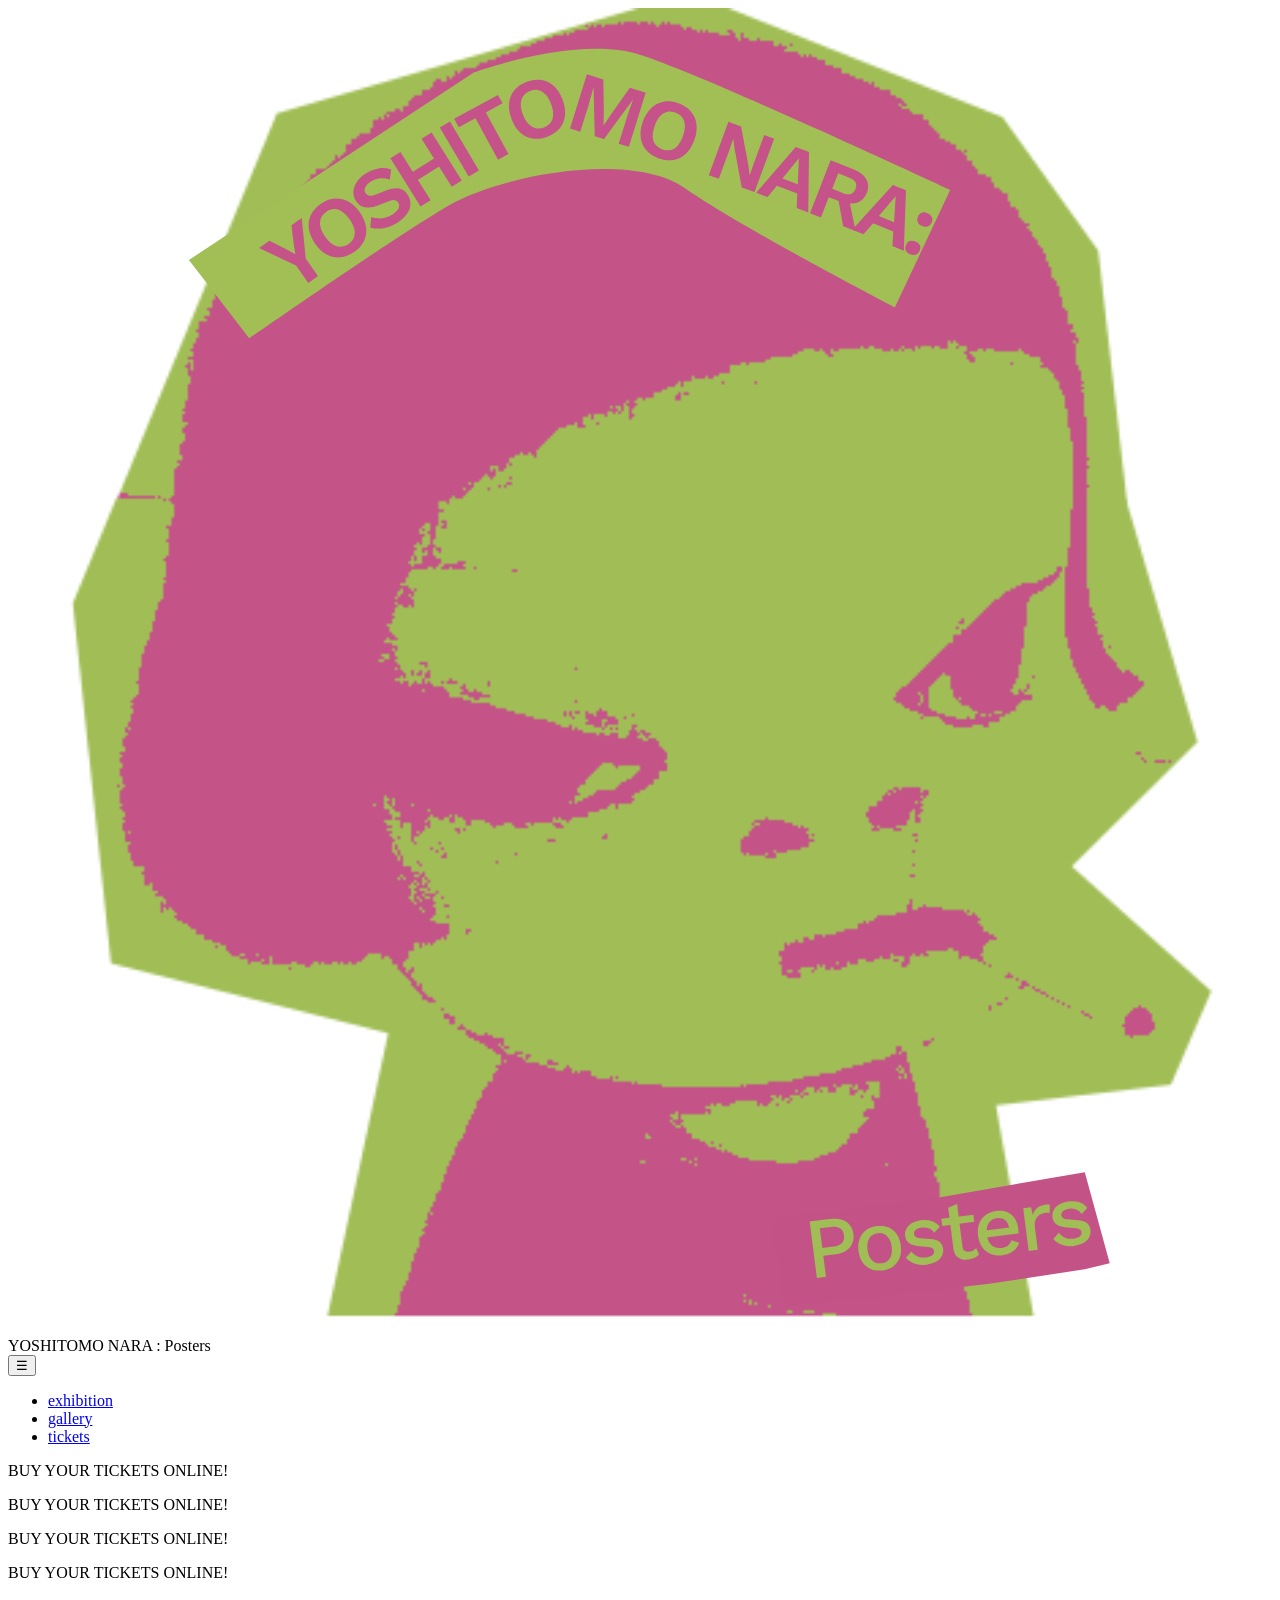
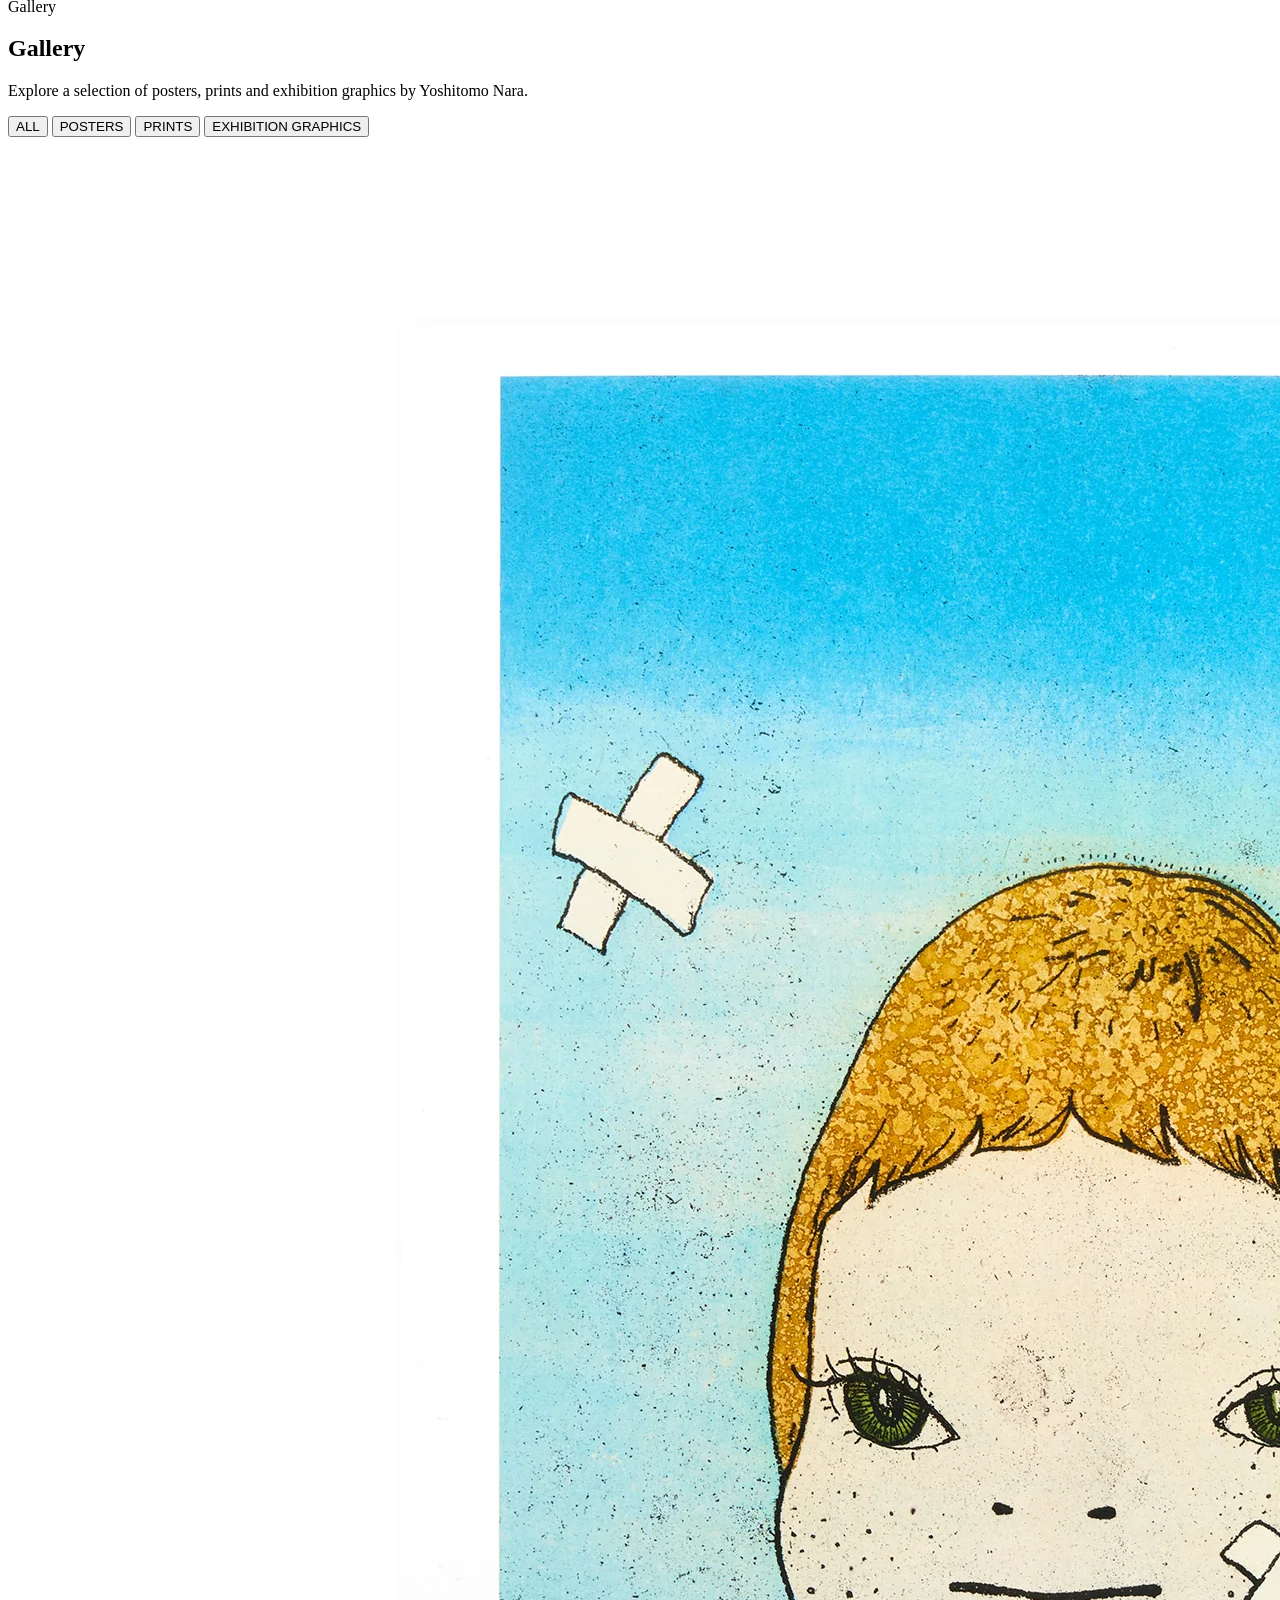
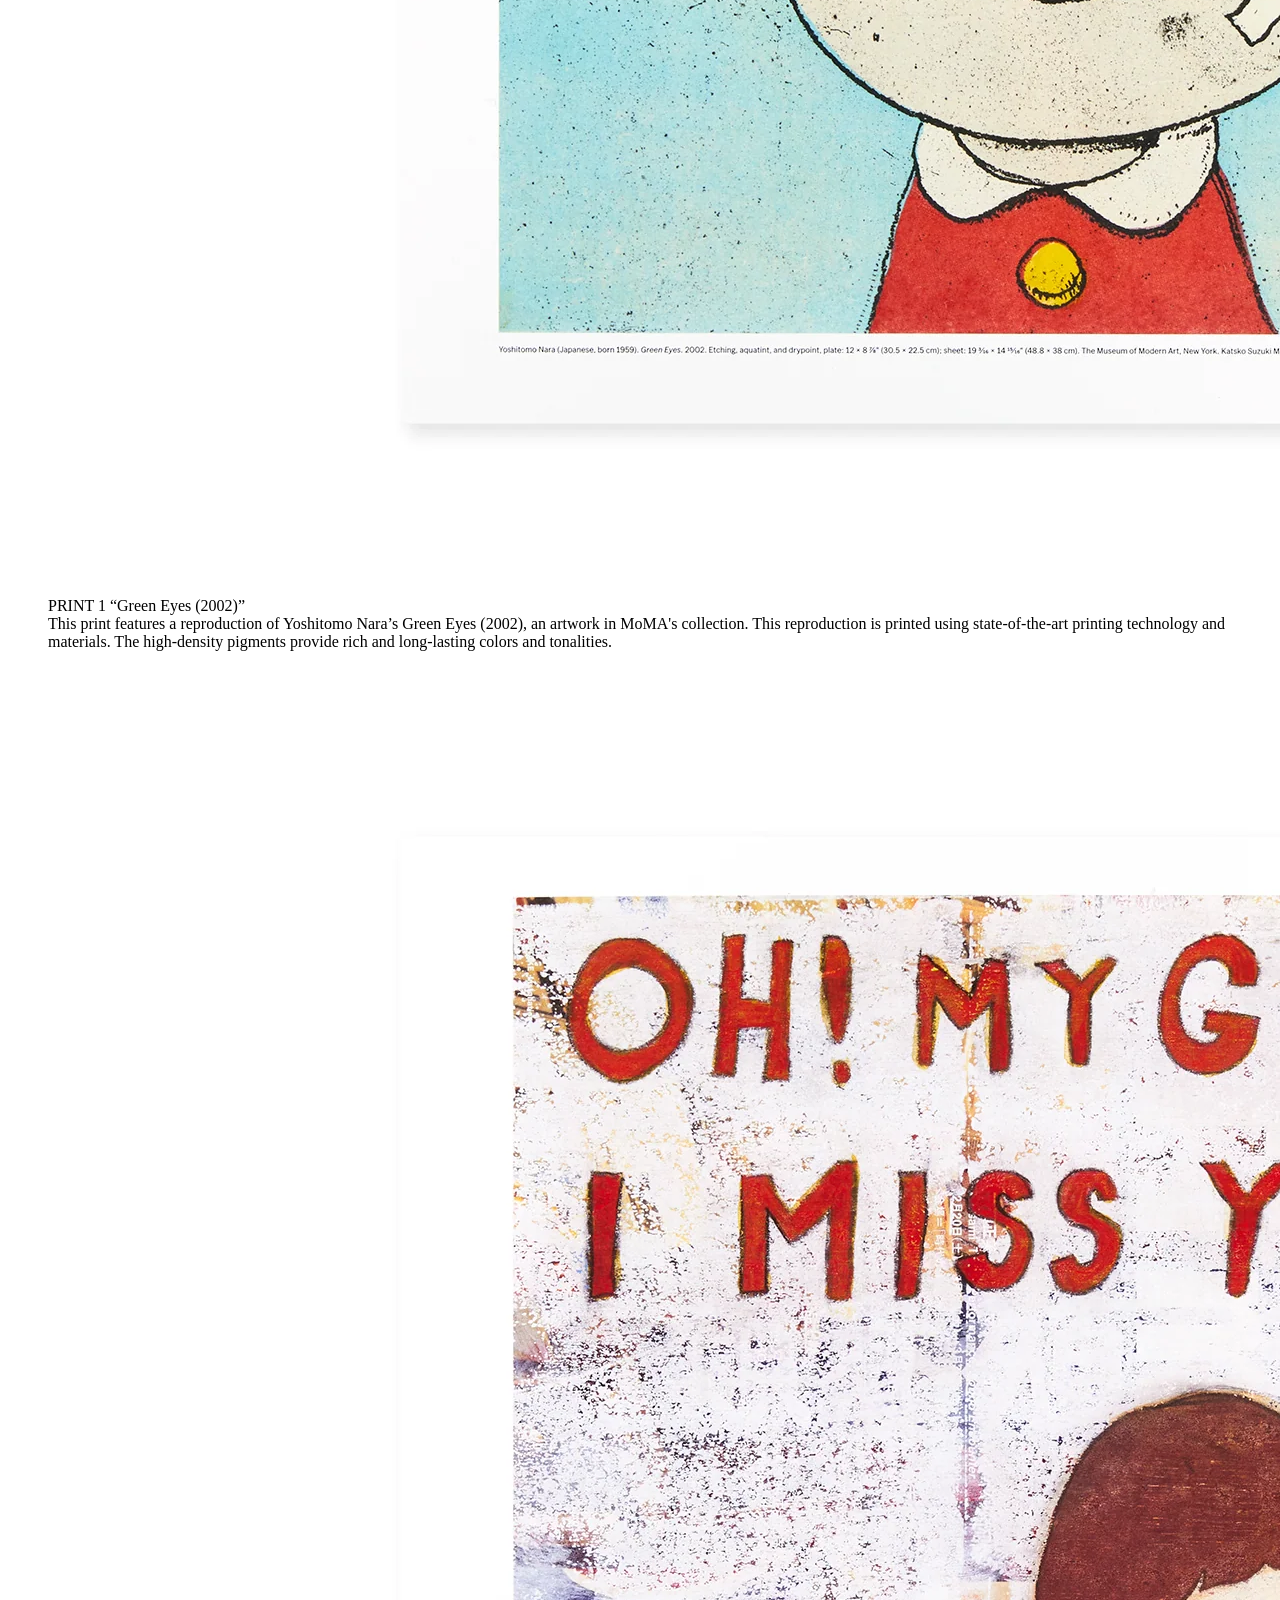
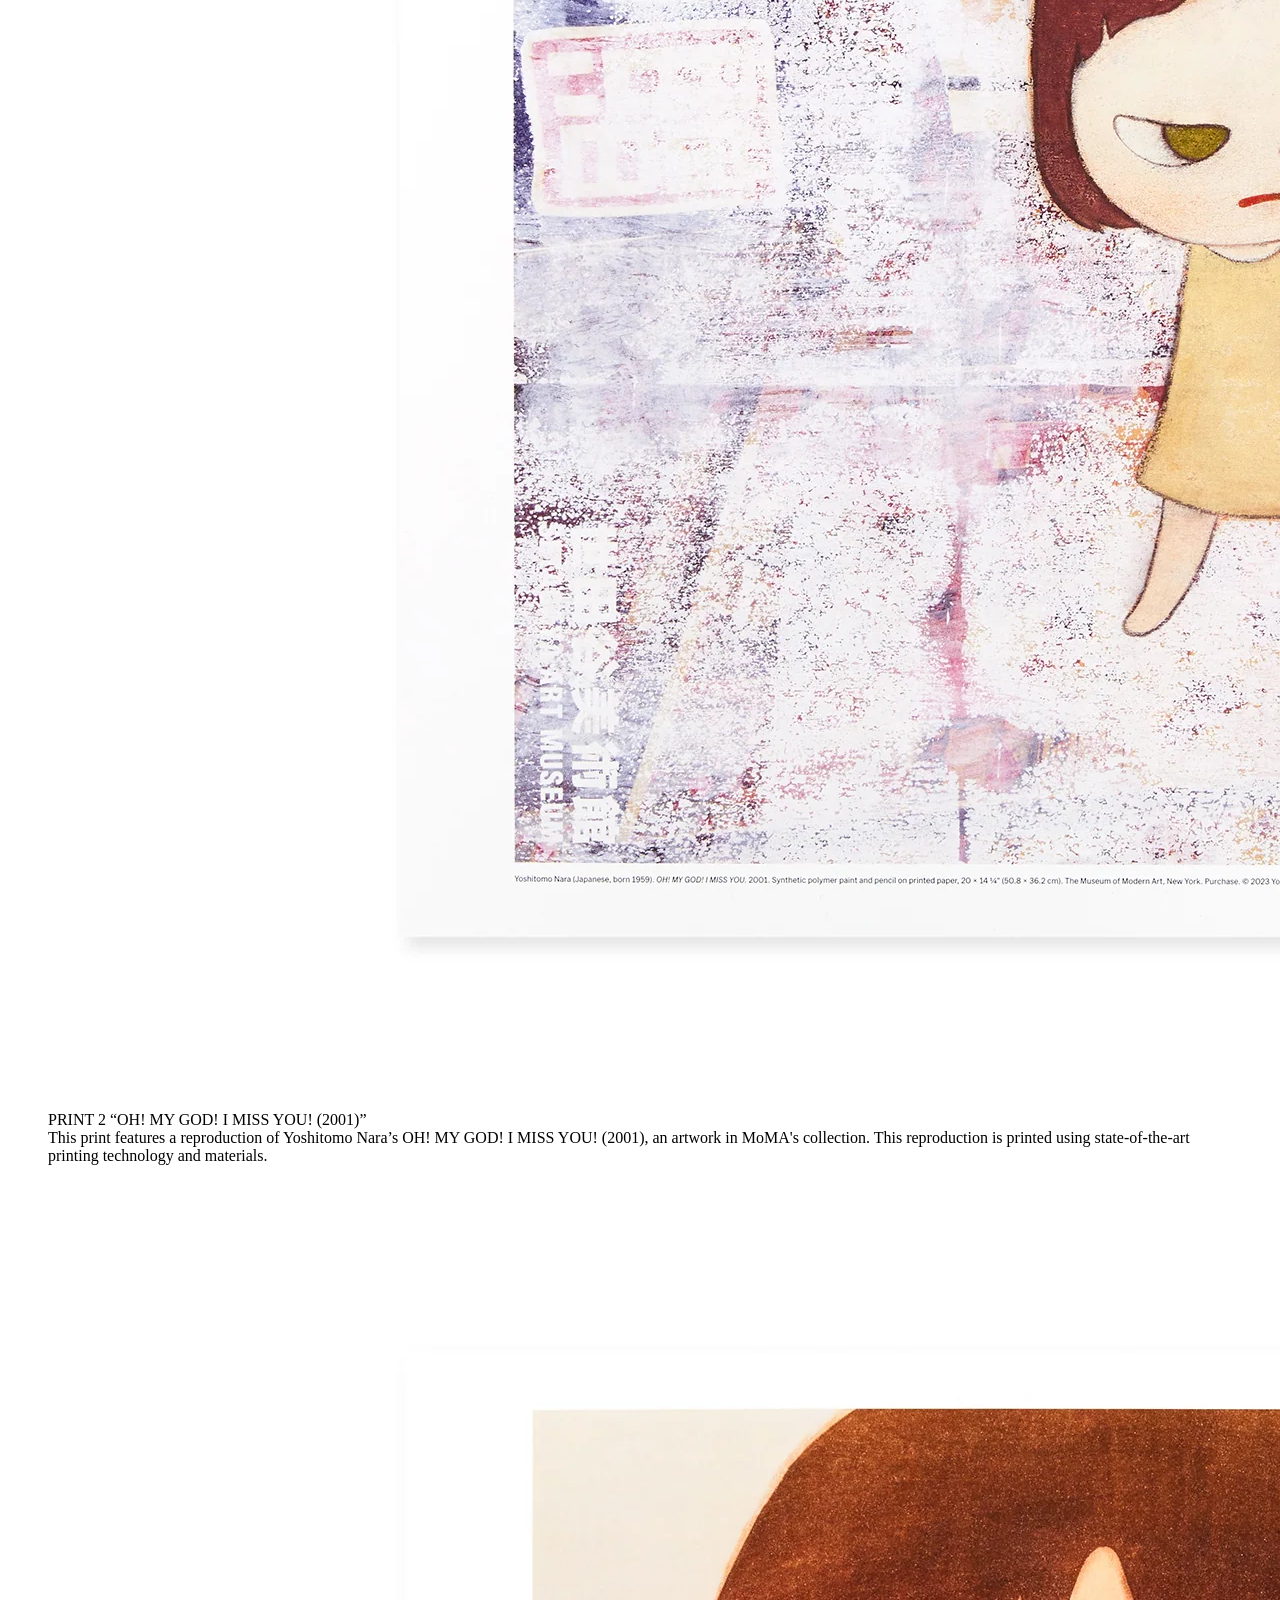
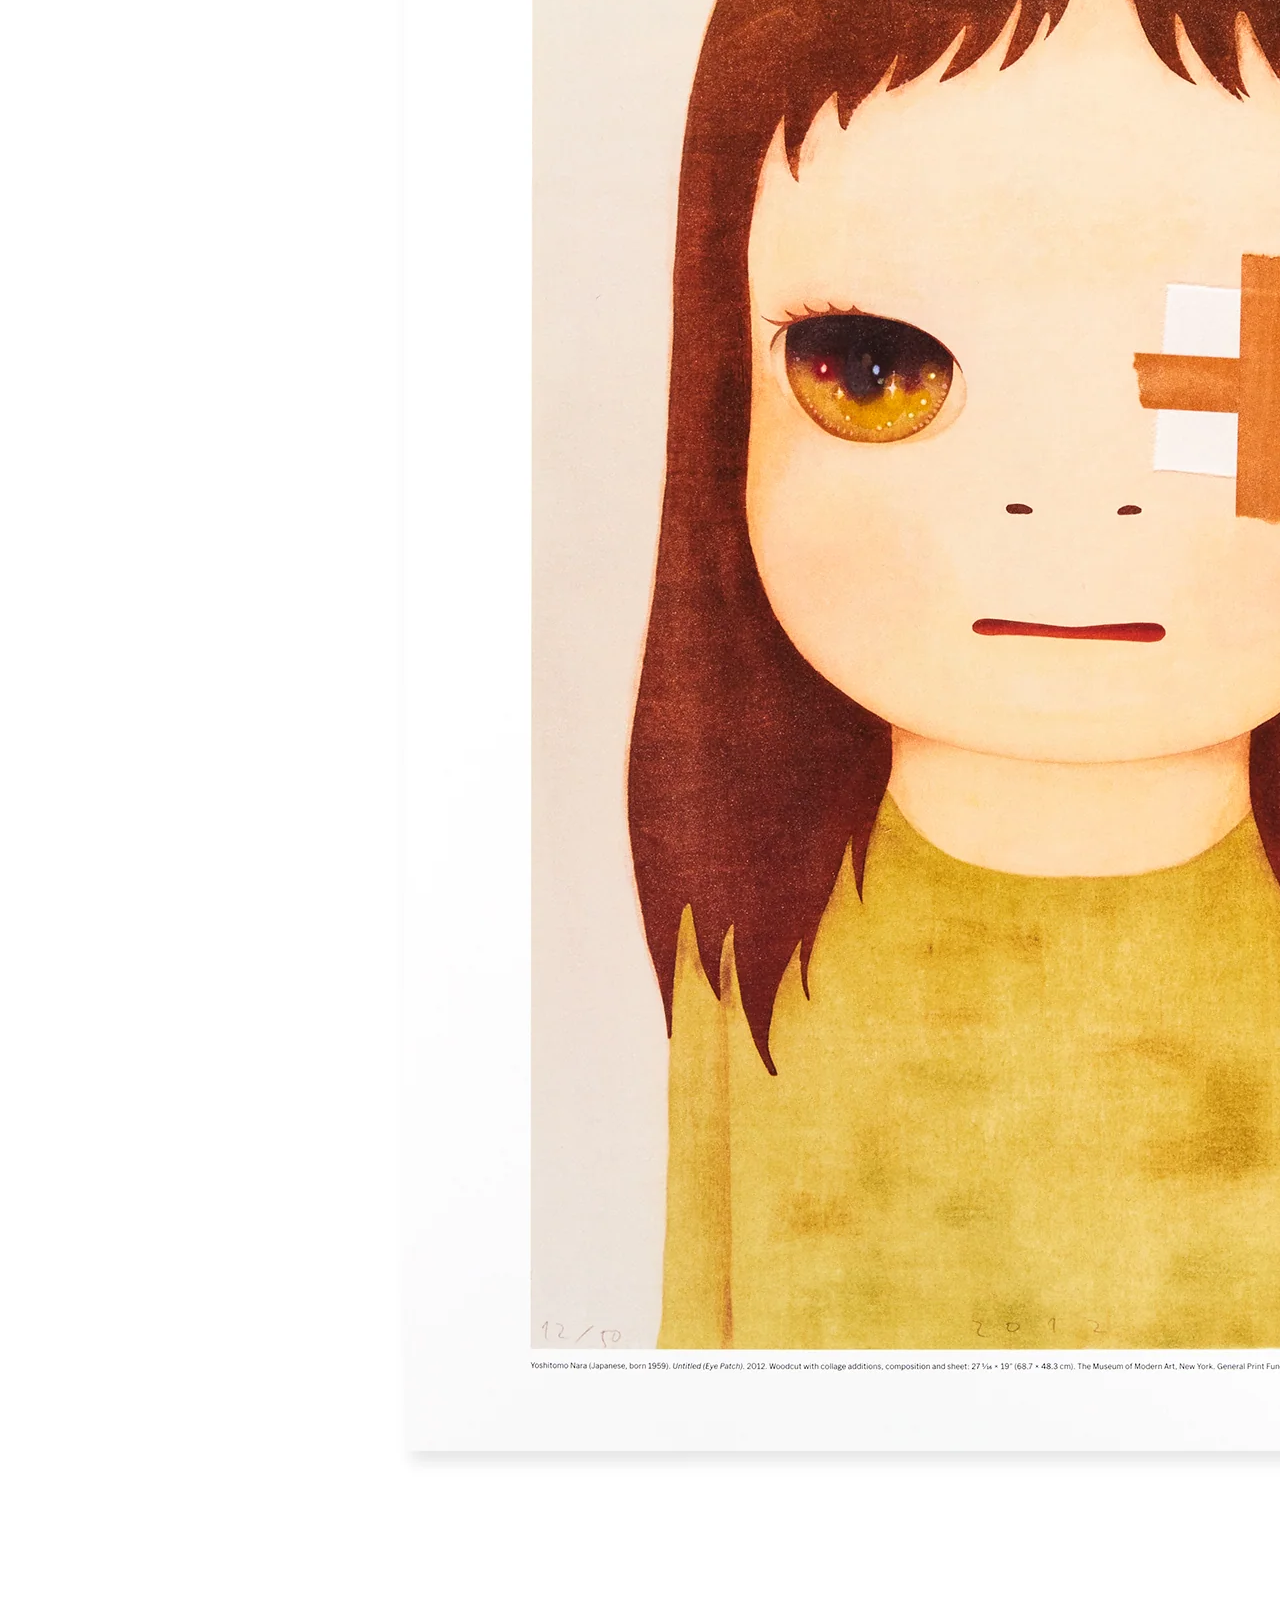
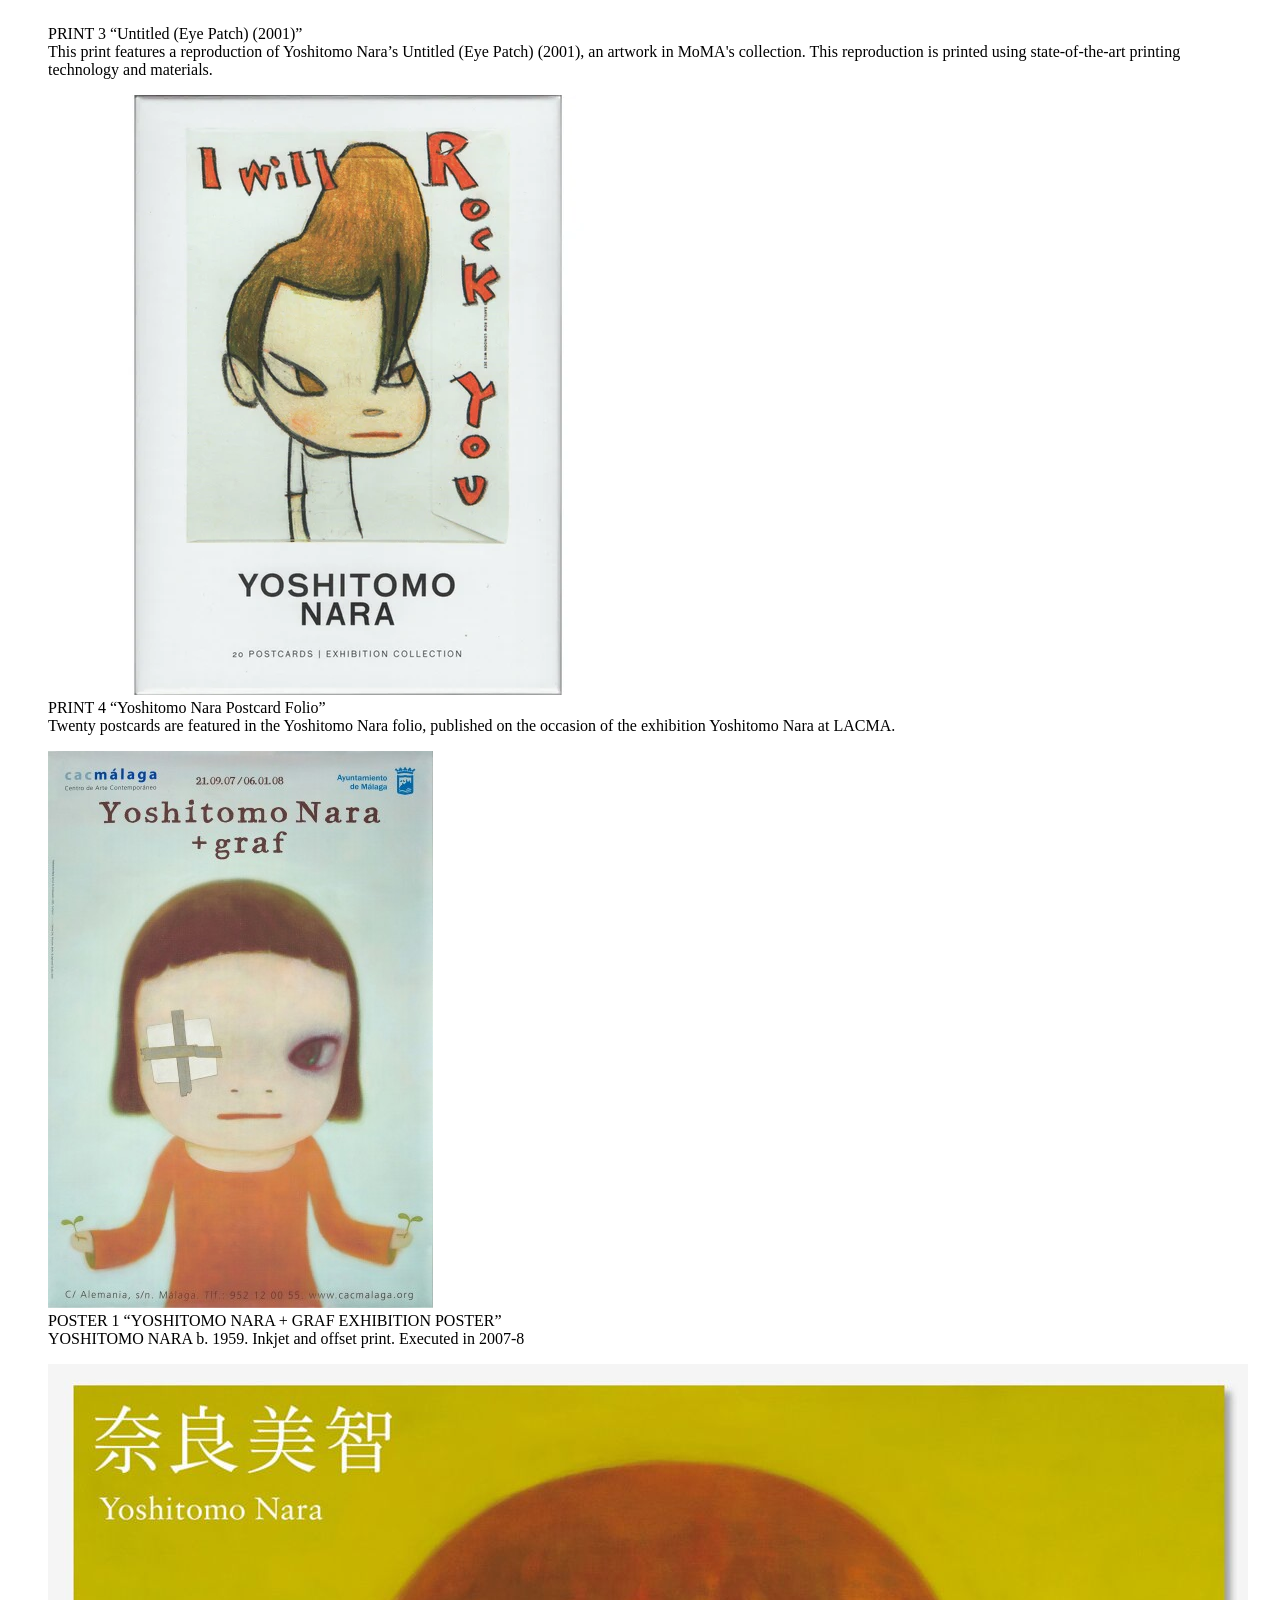
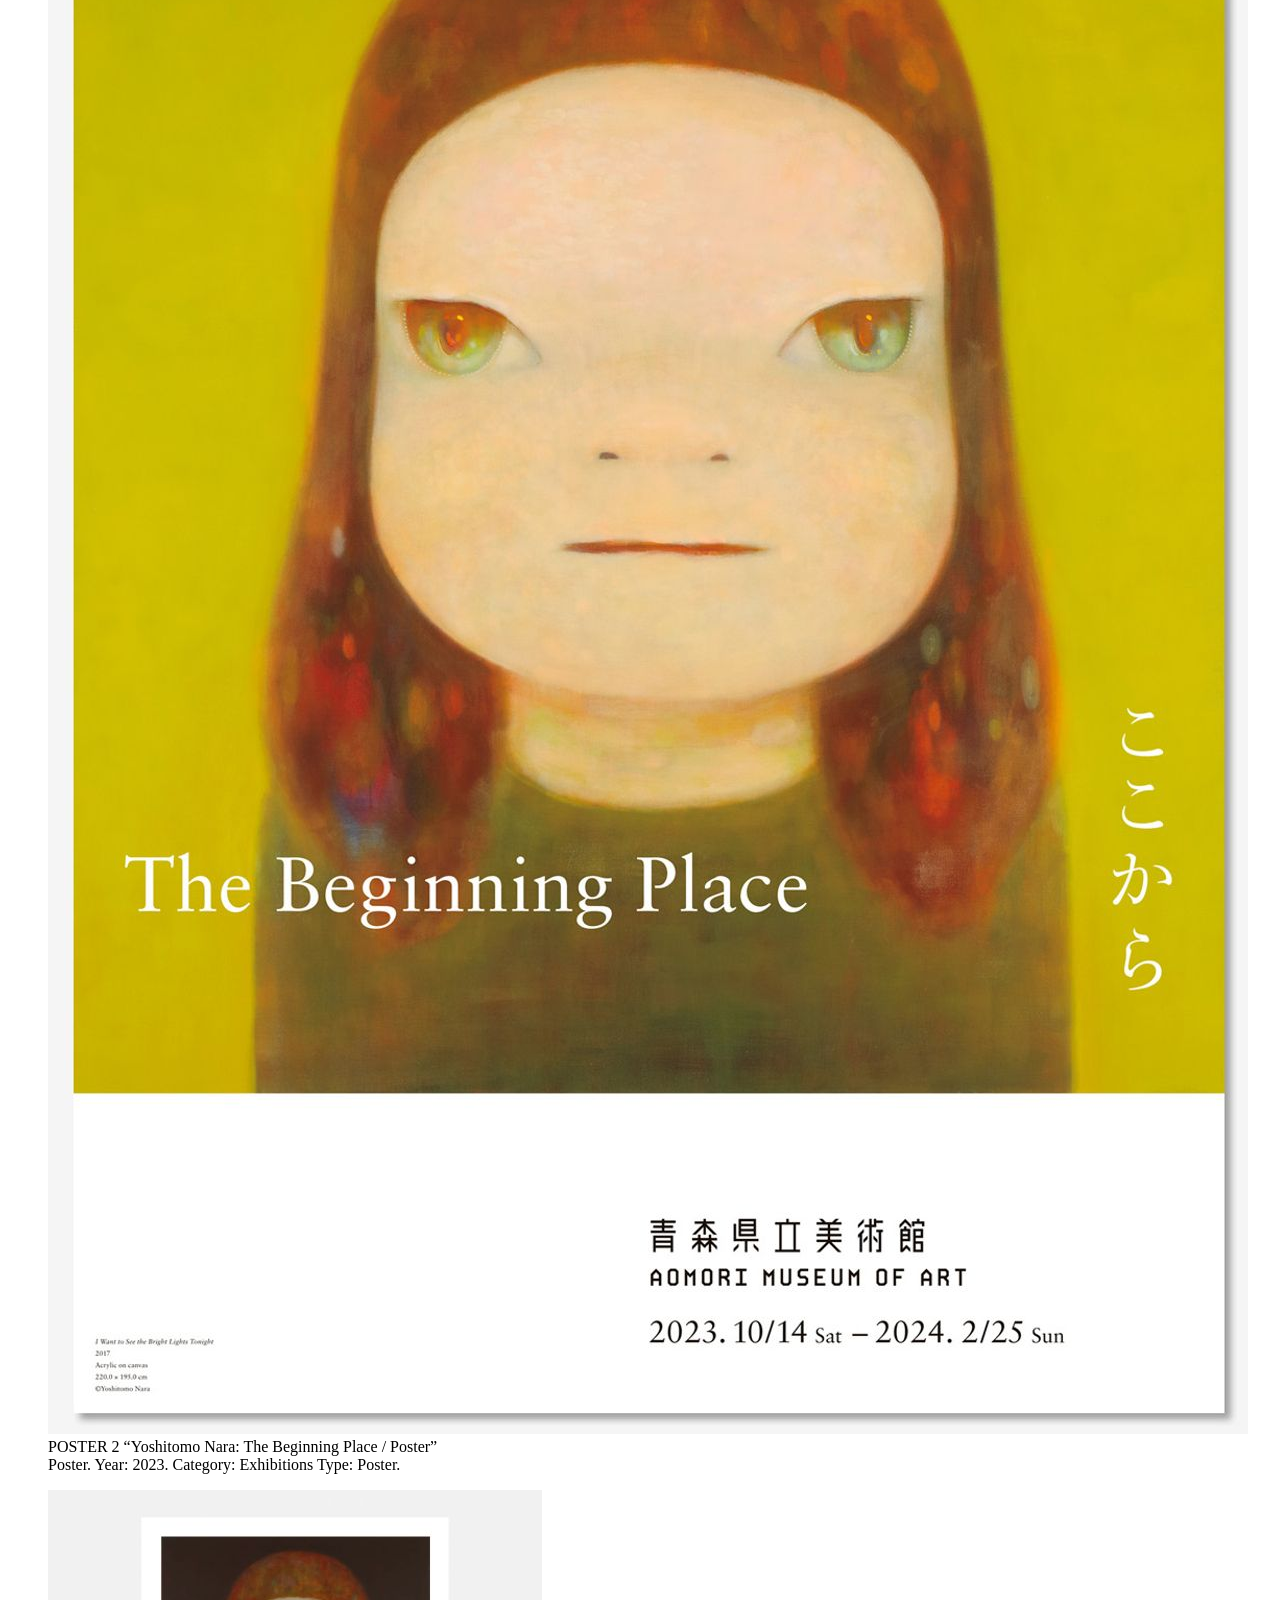
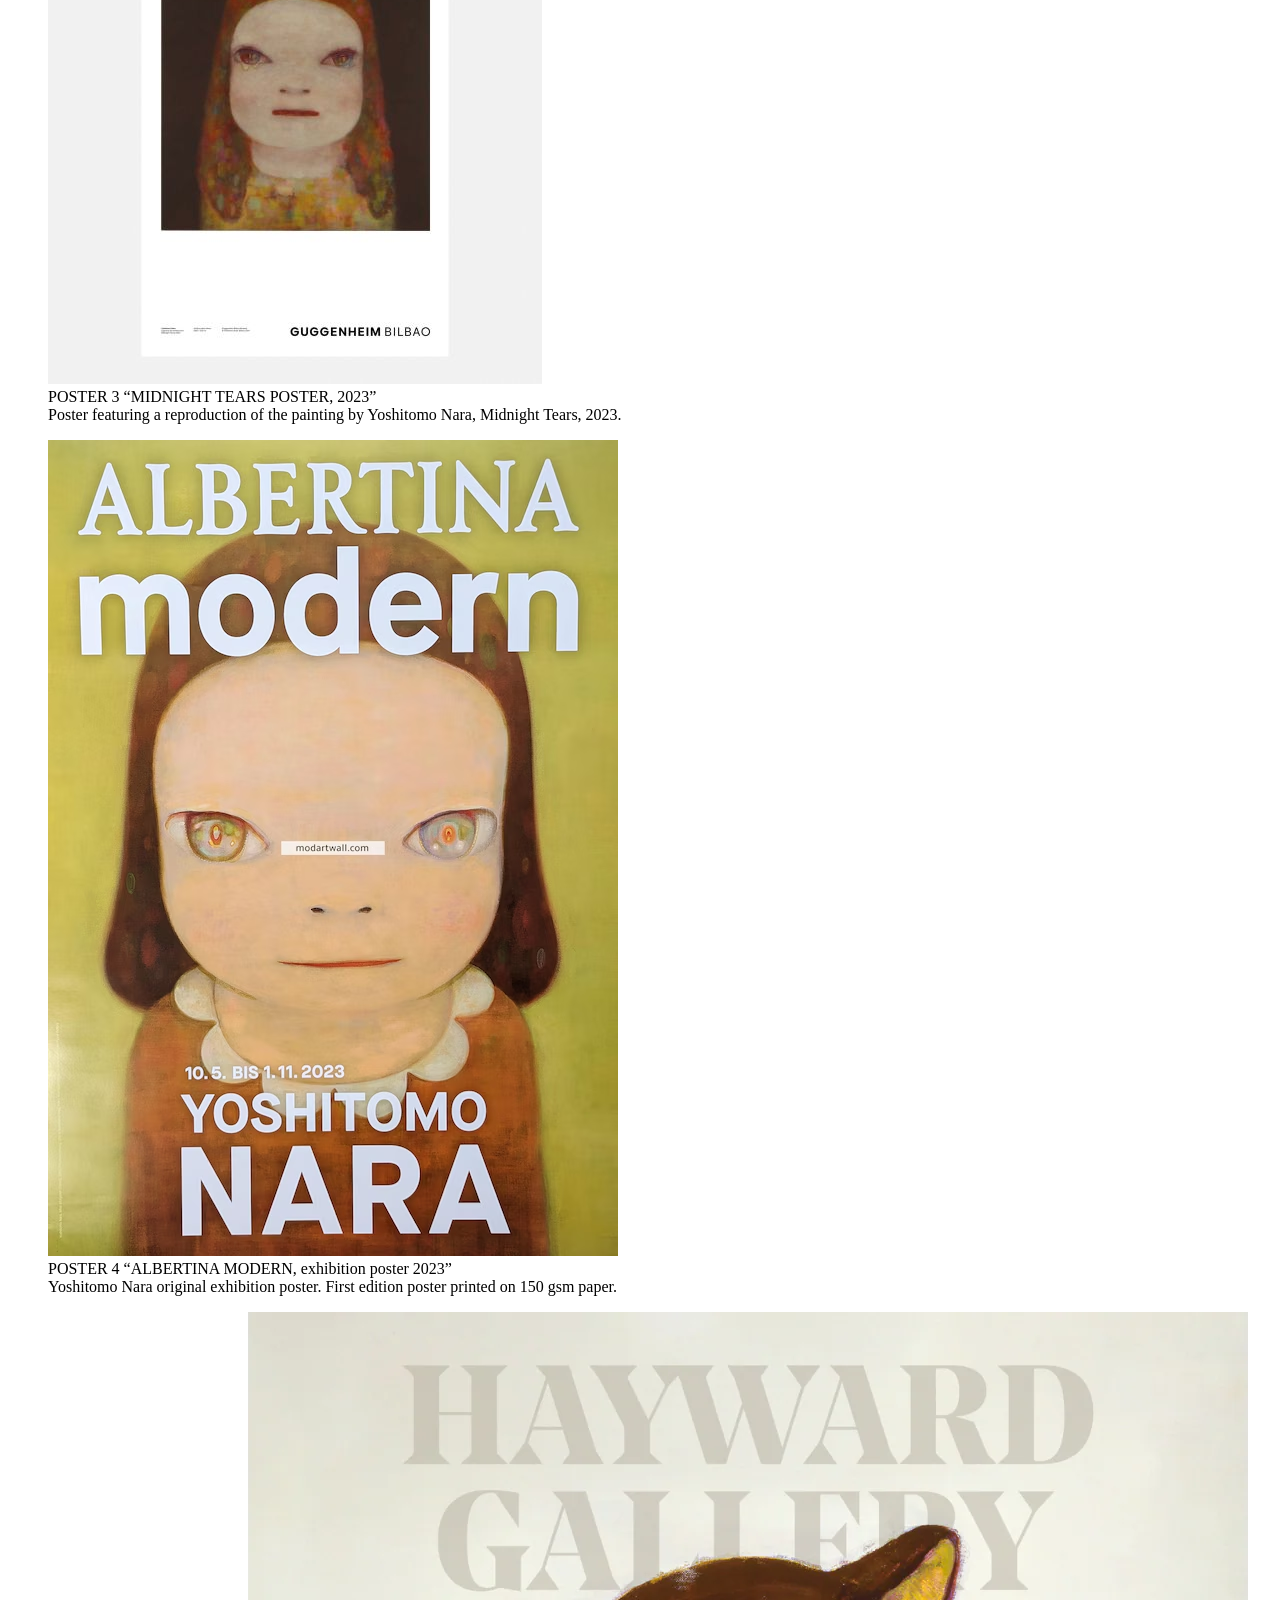
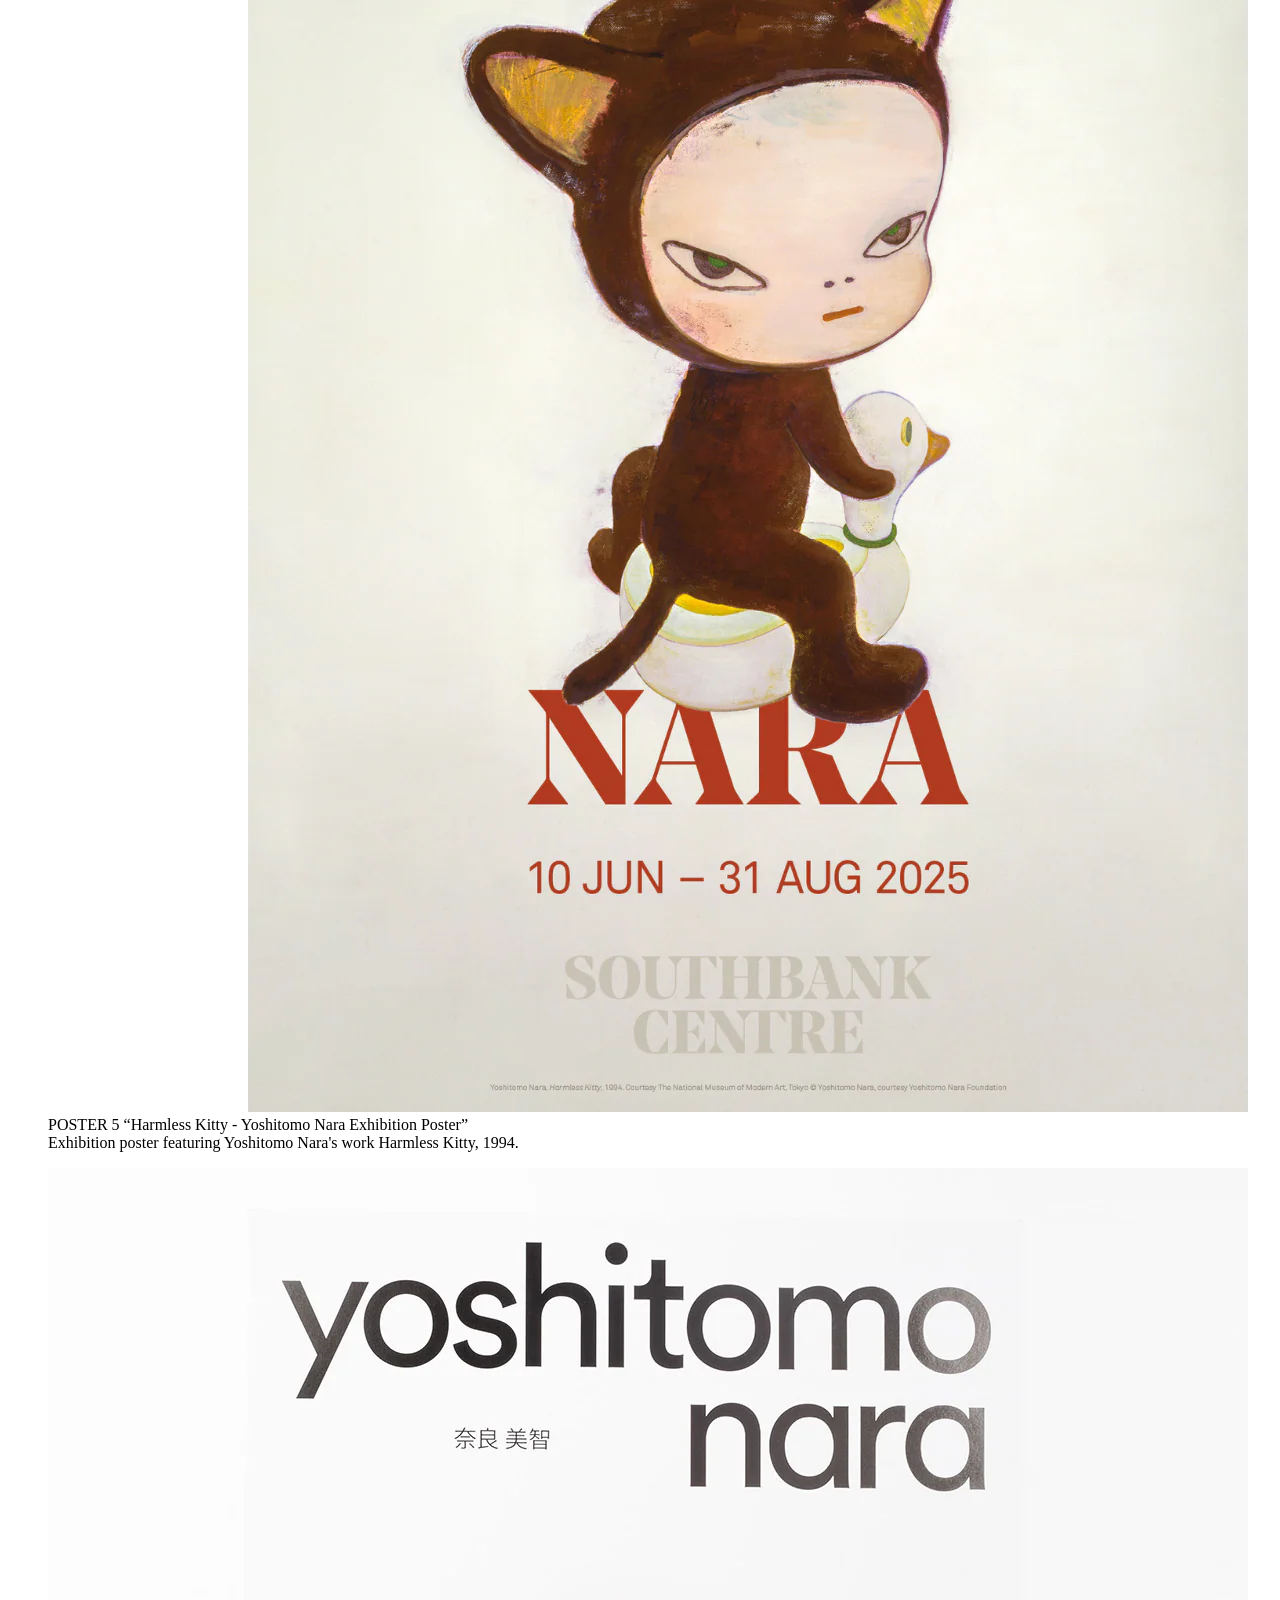
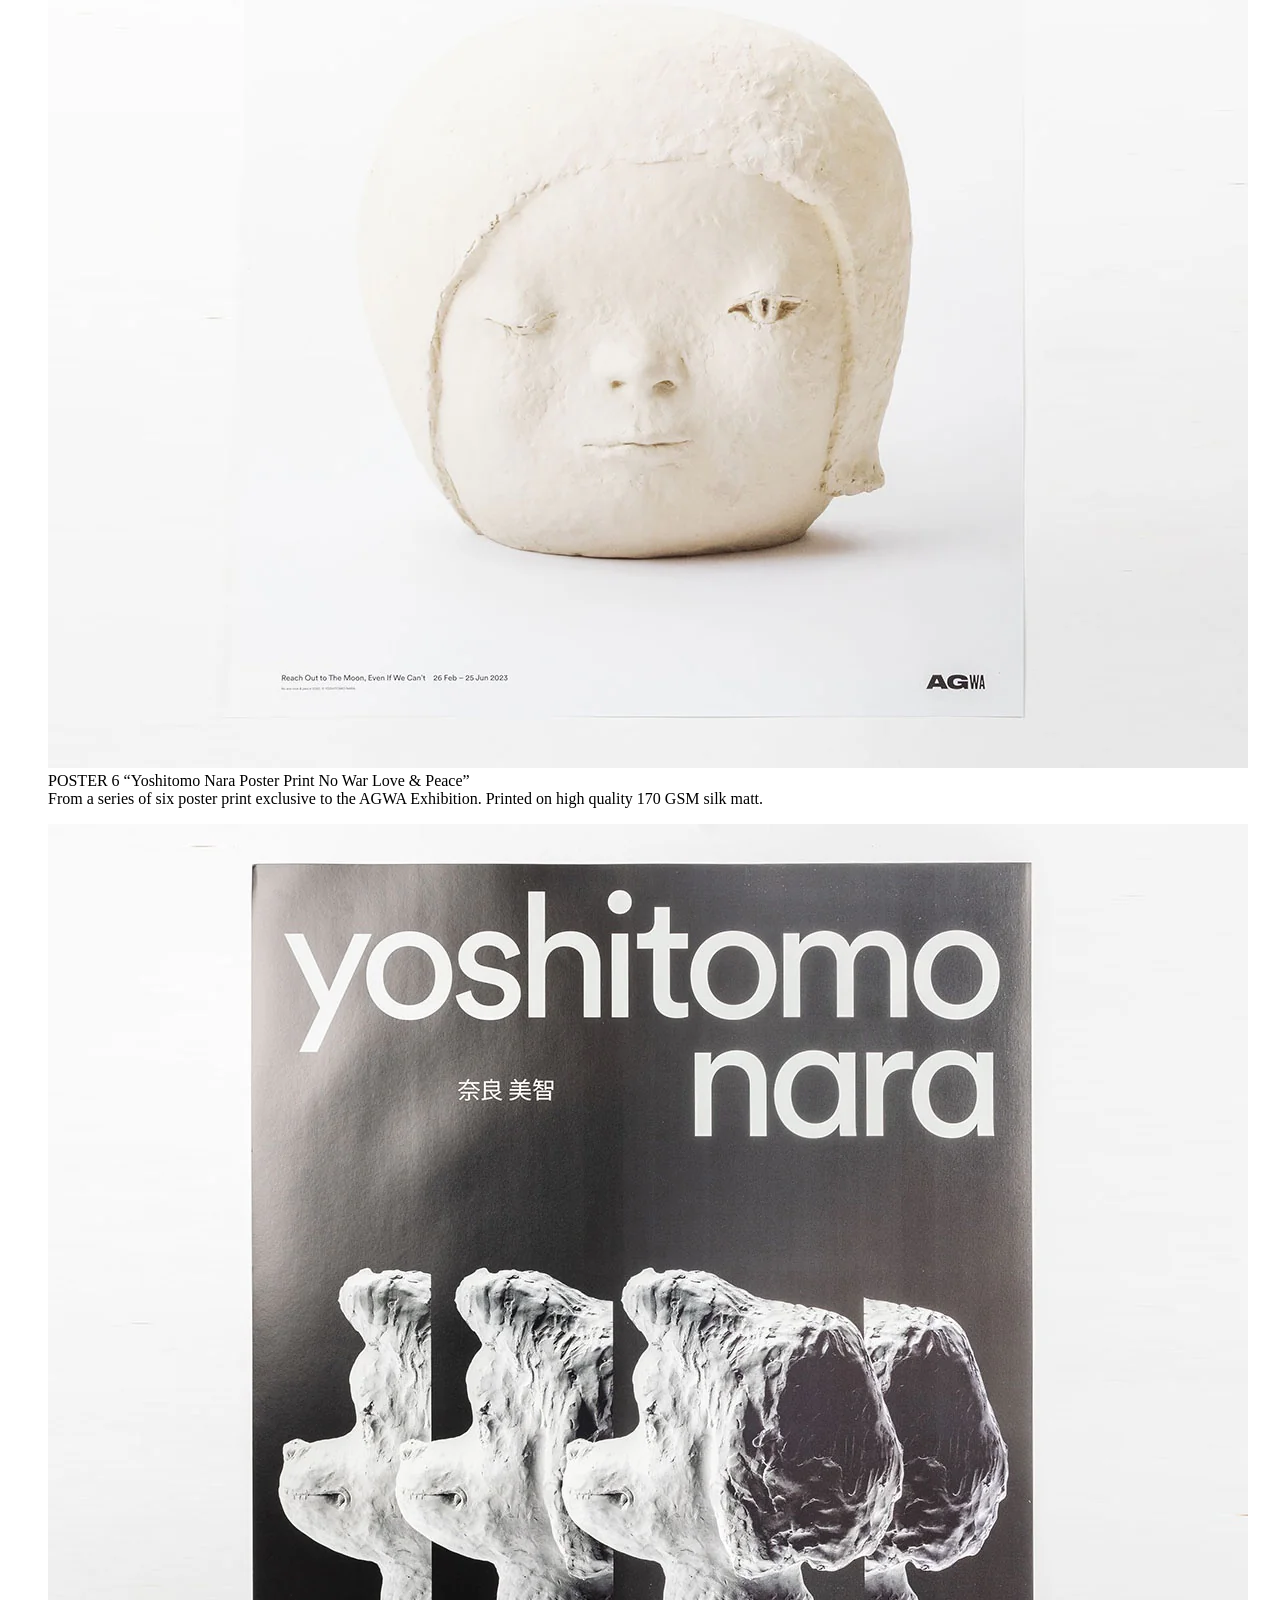
==== HTML/gallery.html @ fc286935 "TODO MENOS FILTRO, falta arreglar botones de filtro y ajustar css y mockups :)" ====
<!DOCTYPE html>
<html lang="es">
<head>
    <title>Gallery — Yoshitomo Nara: Posters</title>
    <meta name="viewport" content="width=device-width, initial-scale=1.0">
    <link rel="stylesheet" href="../css/styles.css">
    <link href="Recurso 4.svg" rel="icon" type="image/icon">
    <link rel="preconnect" href="https://fonts.googleapis.com">
    <link rel="preconnect" href="https://fonts.gstatic.com" crossorigin>
    <link href="https://fonts.gooagleapis.com/css2?family=Work+Sans:ital,wght@0,100..900;1,100..900&display=swap" rel="stylesheet">

</head>

<body>
    <header>
    <div class="header-top">
        <a class="logo" href="index.html">
            <img src="img/Recurso 4.svg" alt="Yoshitomo Nara Posters logo">
        </a>

        <div class="site-title">
            YOSHITOMO NARA : Posters
        </div>

        <button class="menu-btn" id="menuBtn">☰</button>

        <nav id="menu">
            <ul>
                <li><a href="index.html">exhibition</a></li>
                <li><a href="gallery.html">gallery</a></li>
                <li><a href="tickets.html">tickets</a></li>
            </ul>
        </nav>
    </div>

    <div class="marquesina">
        <div>
            <p>BUY YOUR TICKETS ONLINE!</p>
            <p>BUY YOUR TICKETS ONLINE!</p>
            <p>BUY YOUR TICKETS ONLINE!</p>
            <p>BUY YOUR TICKETS ONLINE!</p>
        </div>
    </div>
</header>

    <main>
        <section class="page-title">
            <p class="date">Gallery</p>
            <h1>Gallery</h1>
            <p>
                Explore a selection of posters, prints and exhibition graphics by Yoshitomo Nara.
            </p>
        </section>

        <section class="filters">
            <button>ALL</button>
            <button>POSTERS</button>
            <button>PRINTS</button>
            <button>EXHIBITION GRAPHICS</button>
        </section>

        <section class="gallery-grid">
            <figure data-category="print">
                <img src="img/PRINT1.jpg.webp" alt="Green Eyes 2002">
                <figcaption>
                    <span>PRINT 1</span>
                    “Green Eyes (2002)”<br>
                    This print features a reproduction of Yoshitomo Nara’s Green Eyes (2002), an artwork in MoMA's collection. This reproduction is printed using state-of-the-art printing technology and materials. The high-density pigments provide rich and long-lasting colors and tonalities.
                </figcaption>
            </figure>

            <figure data-category="print">
                <img src="img/PRINT2.jpg.webp" alt="OH MY GOD I MISS YOU 2001">
                <figcaption>
                    <span>PRINT 2</span>
                    “OH! MY GOD! I MISS YOU! (2001)”<br>
                    This print features a reproduction of Yoshitomo Nara’s OH! MY GOD! I MISS YOU! (2001), an artwork in MoMA's collection. This reproduction is printed using state-of-the-art printing technology and materials.
                </figcaption>
            </figure>

            <figure data-category="print">
                <img src="img/PRINT3.jpg.webp" alt="Untitled Eye Patch 2001">
                <figcaption>
                    <span>PRINT 3</span>
                    “Untitled (Eye Patch) (2001)”<br>
                    This print features a reproduction of Yoshitomo Nara’s Untitled (Eye Patch) (2001), an artwork in MoMA's collection. This reproduction is printed using state-of-the-art printing technology and materials.
                </figcaption>
            </figure>

            <figure data-category="print">
                <img src="img/PRINT4.jpg.webp" alt="Yoshitomo Nara Postcard Folio">
                <figcaption>
                    <span>PRINT 4</span>
                    “Yoshitomo Nara Postcard Folio”<br>
                    Twenty postcards are featured in the Yoshitomo Nara folio, published on the occasion of the exhibition Yoshitomo Nara at LACMA.
                </figcaption>
            </figure>

            <figure data-category="poster">
                <img src="img/POSTER1.jpeg" alt="YOSHITOMO NARA + GRAF EXHIBITION POSTER">
                <figcaption>
                    <span>POSTER 1</span>
                    “YOSHITOMO NARA + GRAF EXHIBITION POSTER”<br>
                    YOSHITOMO NARA b. 1959. Inkjet and offset print. Executed in 2007-8
                </figcaption>
            </figure>

            <figure data-category="poster">
                <img src="img/POSTER2.jpg" alt="Yoshitomo Nara The Beginning Place Poster">
                <figcaption>
                    <span>POSTER 2</span>
                    “Yoshitomo Nara: The Beginning Place / Poster”<br>
                    Poster. Year: 2023. Category: Exhibitions Type: Poster.
                </figcaption>
            </figure>

            <figure data-category="poster">
                <img src="img/POSTER3.jpg" alt="Midnight Tears Poster 2023">
                <figcaption>
                    <span>POSTER 3</span>
                    “MIDNIGHT TEARS POSTER, 2023”<br>
                    Poster featuring a reproduction of the painting by Yoshitomo Nara, Midnight Tears, 2023.
                </figcaption>
            </figure>

            <figure data-category="poster">
                <img src="img/POSTER4.jpg.avif" alt="Albertina Modern exhibition poster">
                <figcaption>
                    <span>POSTER 4</span>
                    “ALBERTINA MODERN, exhibition poster 2023”<br>
                    Yoshitomo Nara original exhibition poster. First edition poster printed on 150 gsm paper.
                </figcaption>
            </figure>

            <figure data-category="poster">
                <img src="img/POSTER5.png.webp" alt="Harmless Kitty exhibition poster">
                <figcaption>
                    <span>POSTER 5</span>
                    “Harmless Kitty - Yoshitomo Nara Exhibition Poster”<br>
                    Exhibition poster featuring Yoshitomo Nara's work Harmless Kitty, 1994.
                </figcaption>
            </figure>

            <figure data-category="poster">
                <img src="img/POSTER6.jpg.webp" alt="No War Love and Peace poster">
                <figcaption>
                    <span>POSTER 6</span>
                    “Yoshitomo Nara Poster Print No War Love & Peace”<br>
                    From a series of six poster print exclusive to the AGWA Exhibition. Printed on high quality 170 GSM silk matt.
                </figcaption>
            </figure>

            <figure data-category="poster">
                <img src="img/POSTER7.jpg.webp" alt="Regent Dog poster">
                <figcaption>
                    <span>POSTER 7</span>
                    “Yoshitomo Nara Poster Print Regent Dog”<br>
                    Choose from a series of six poster print exclusive to the AGWA Exhibition. Printed on high quality 170 GSM silk matt.
                </figcaption>
            </figure>

            <figure data-category="poster">
                <img src="img/POSTER8.jpg" alt="Under The Hazy Sky 2012">
                <figcaption>
                    <span>POSTER 8</span>
                    “Under The Hazy Sky, 2012”<br>
                    Released at Yoshitomo Nara's critically acclaimed exhibition “A bit like you and me...” at the Yokohama Museum of Art 2012.
                </figcaption>
            </figure>

            <figure data-category="poster">
                <img src="img/POSTER9.jpeg" alt="FireAid poster 2025">
                <figcaption>
                    <span>POSTER 9</span>
                    “Yoshitomo Nara Joins FireAid Concert Effort with Exclusive Merchandise for Wildfire Relief”<br>
                    The collection includes posters, T-shirts, hoodies, caps, and tote bags.
                </figcaption>
            </figure>
        </section>

        <div id="lightbox" class="lightbox">
            <button id="closeLightbox">close</button>
            <img id="lightboxImg" src="" alt="">
            <p id="lightboxText"></p>
        </div>
    </main>

    <footer>
        <div>
            <h4>Yoshitomo Nara: Posters</h4>
            <p>Contact: hello@naraposters.mx</p>
            <p>Social: Instagram: @naraposters</p>
        </div>

        <div>
            <h4>Venue</h4>
            <p>Espacio Unión</p>
            <p>Mexico City</p>
        </div>

        <div>
            <h4>Useful links</h4>
            <p><a href="tickets.html">Tickets</a></p>
            <p><a href="gallery.html">Gallery</a></p>
            <p><a href="tickets.html">Visit information</a></p>
        </div>

        <div>
            <h4>Credits</h4>
            <p>Paula Camacho & Ana Paula Martinez</p>
            <p>Images used for educational purposes only.</p>
        </div>
    </footer>

<script src="../js/main.js"></script>
</body>
</html>
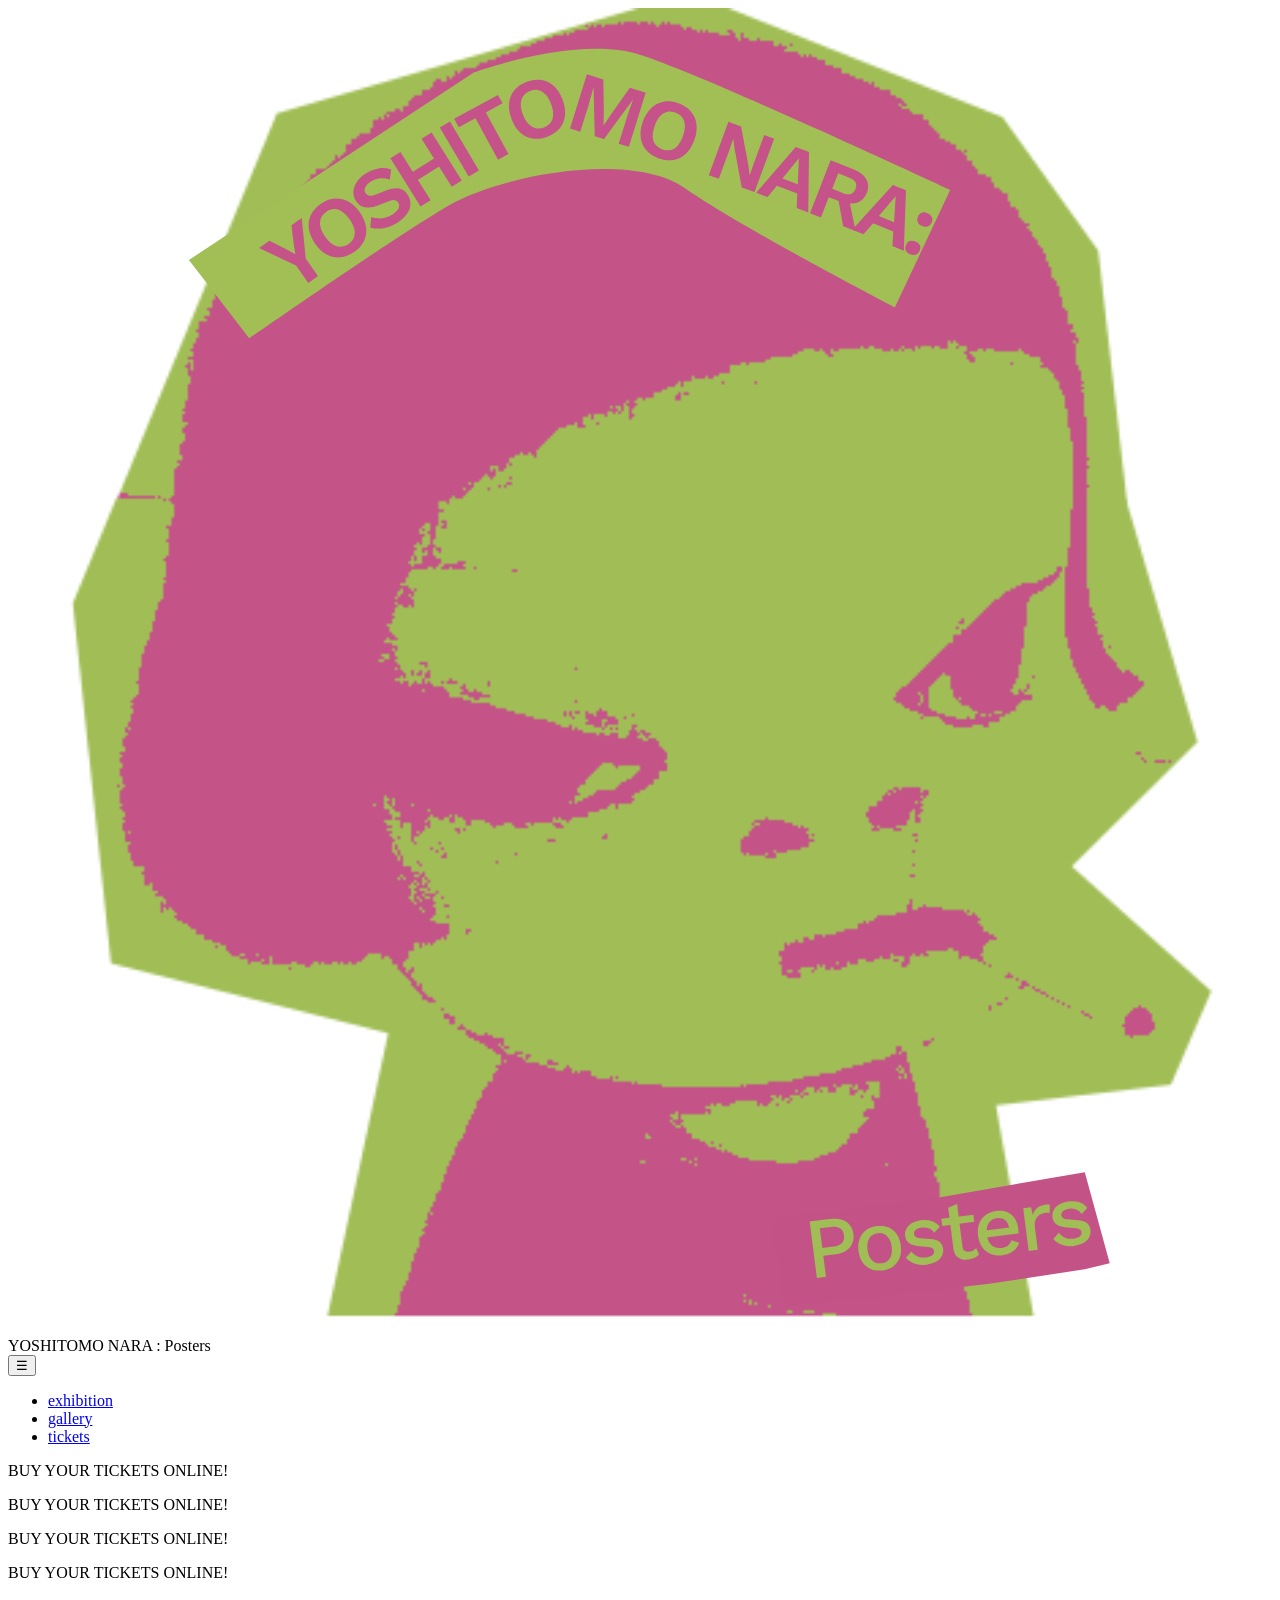
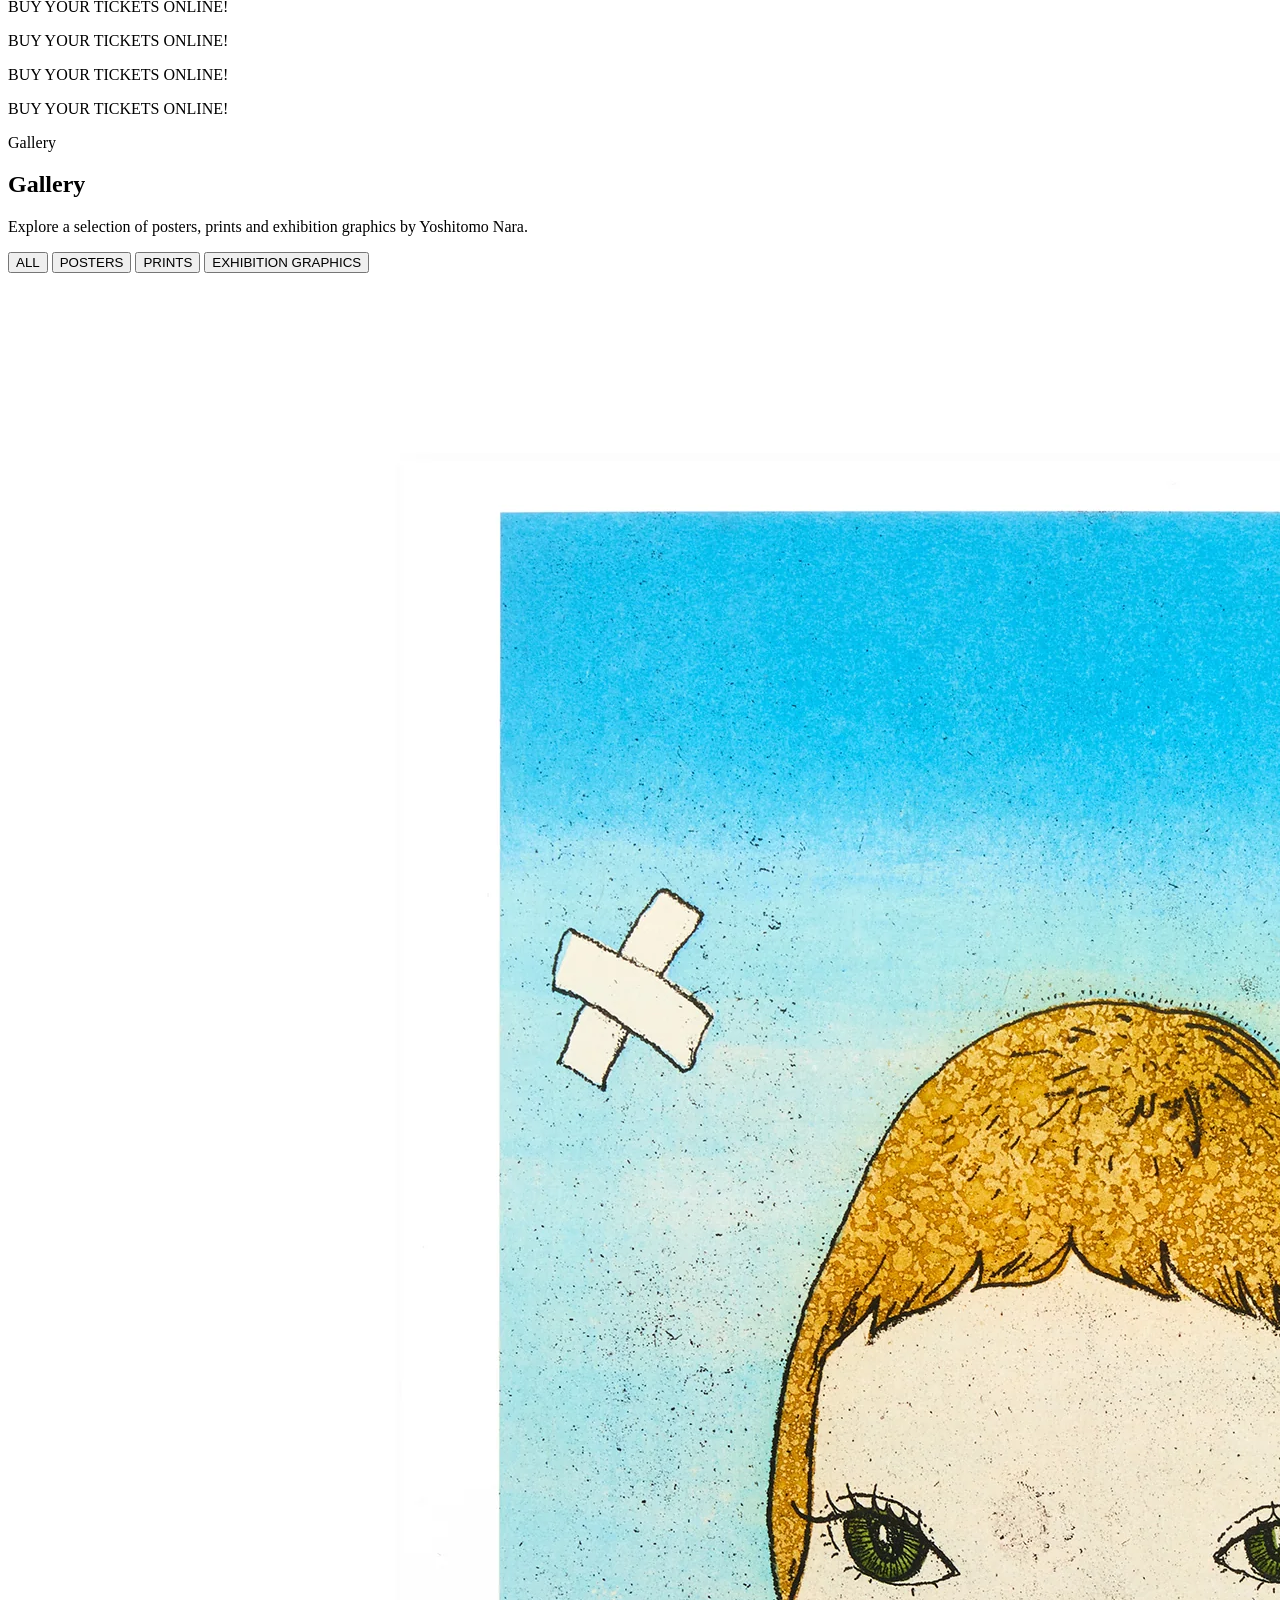
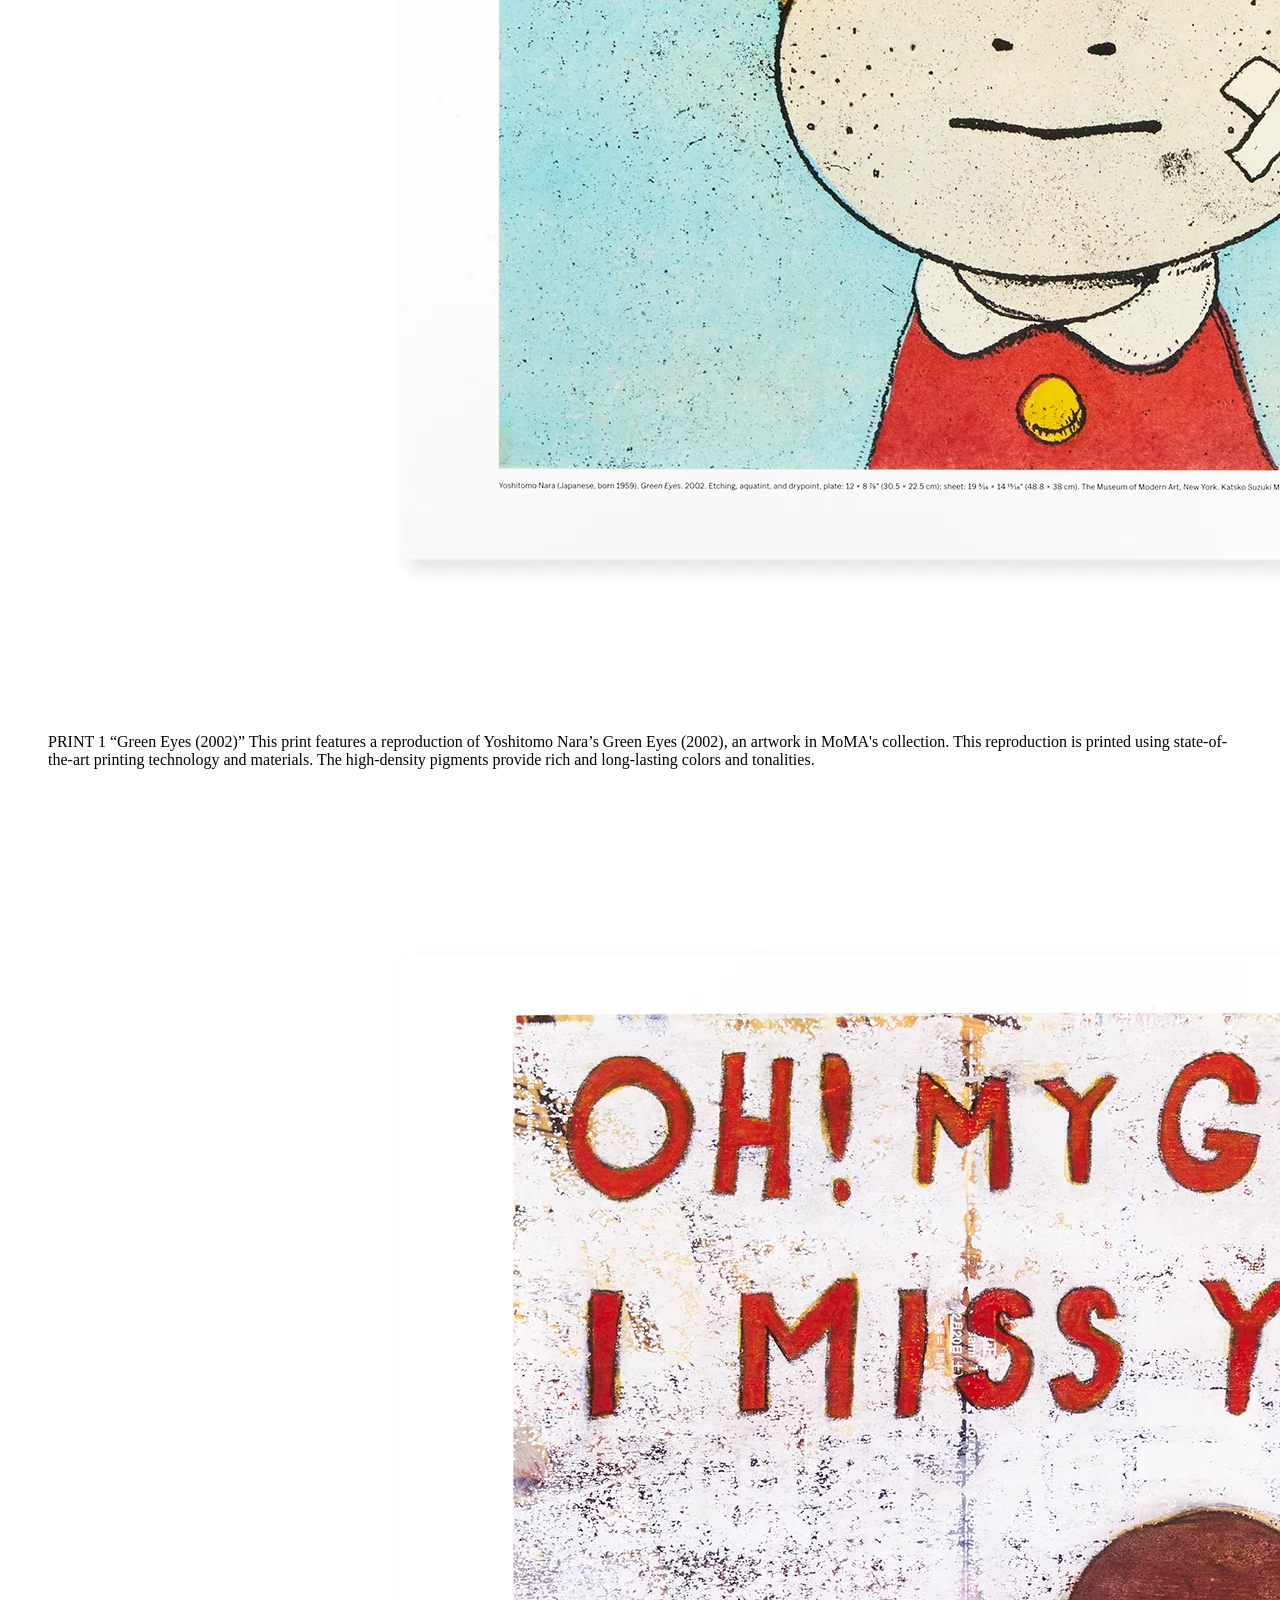
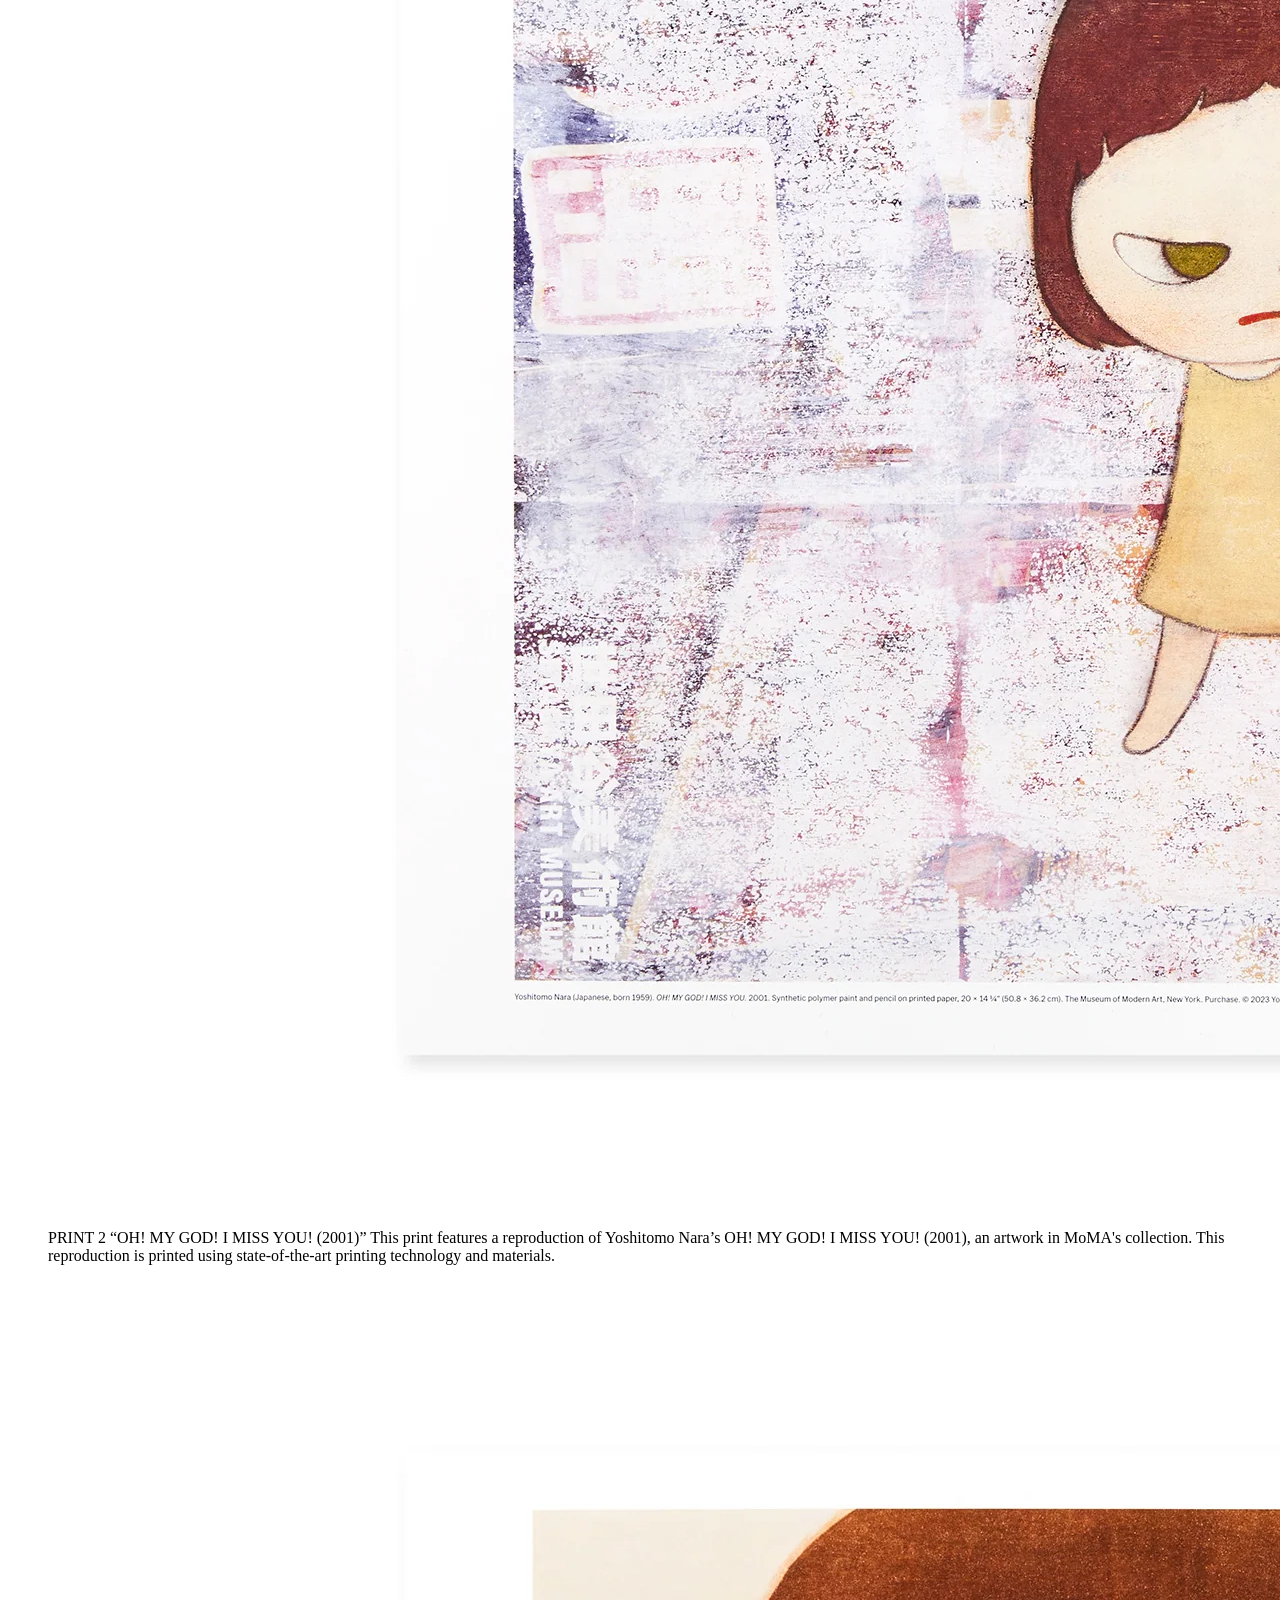
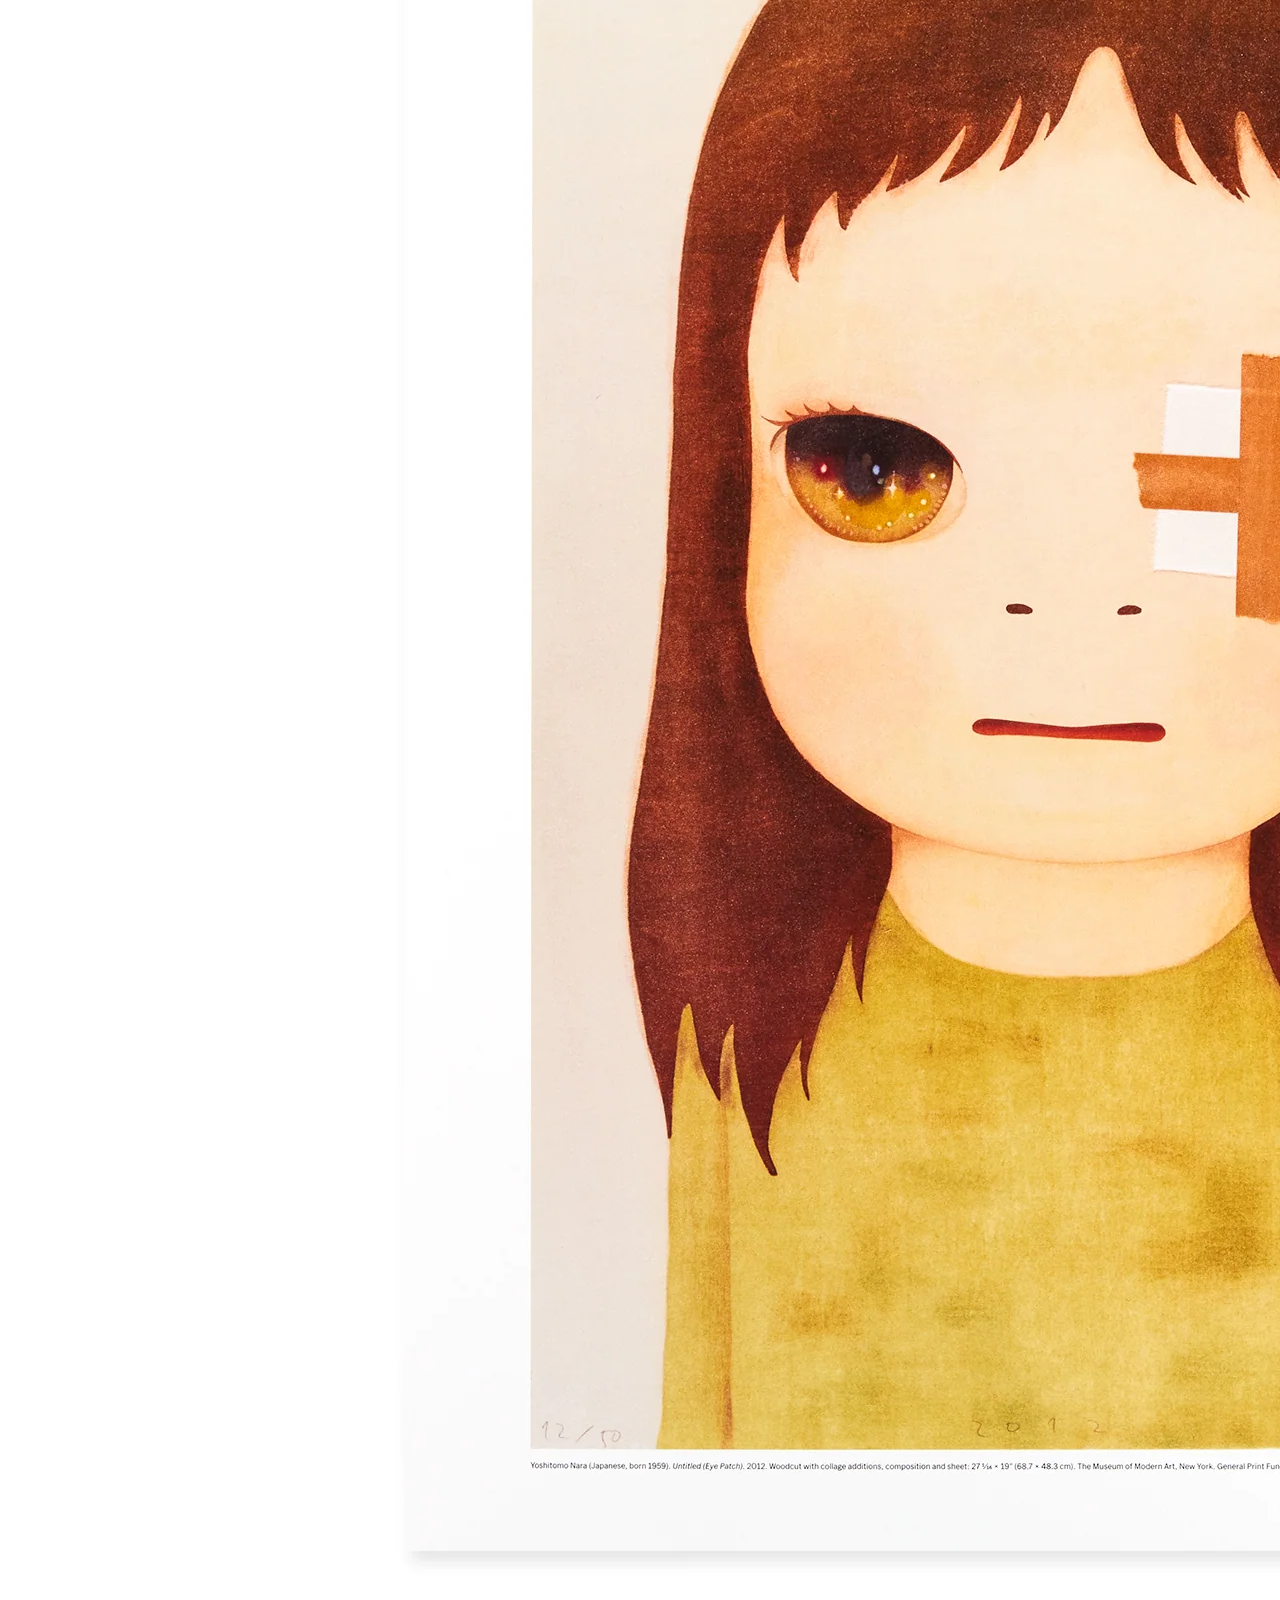
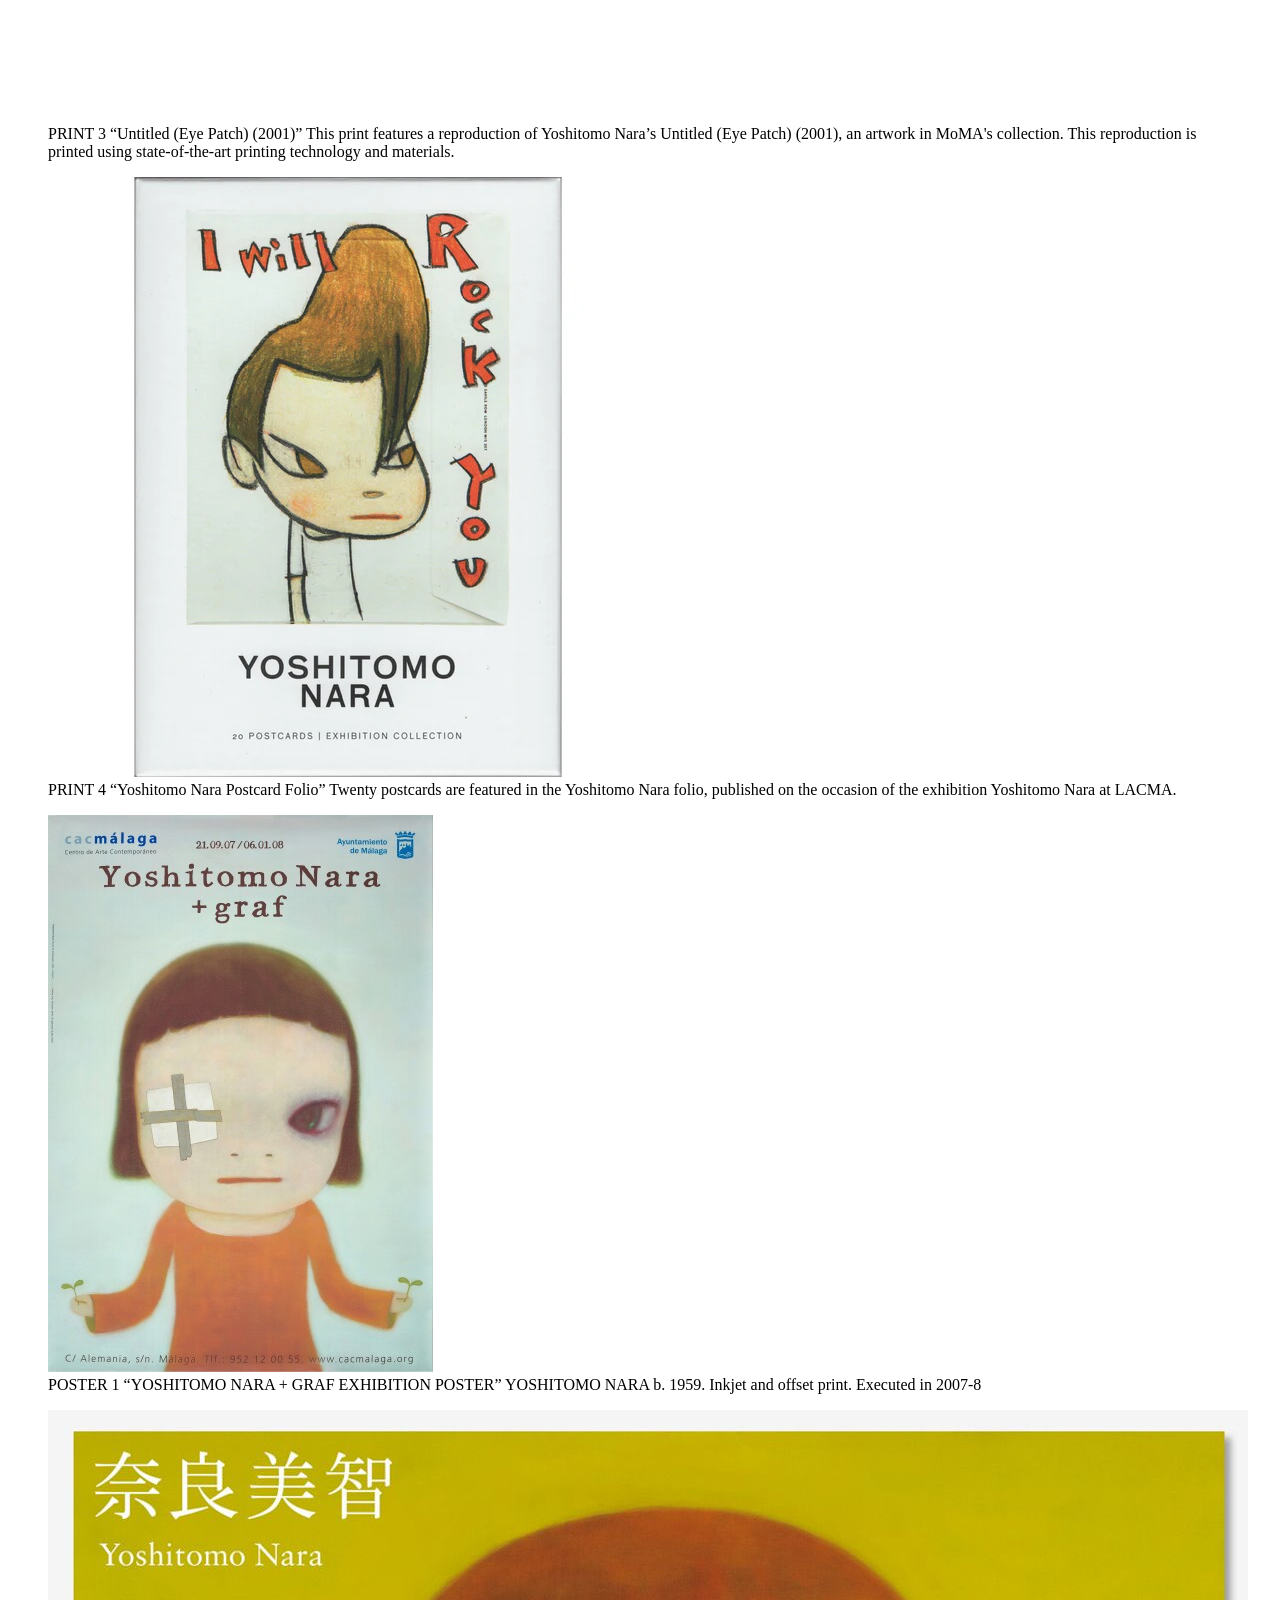
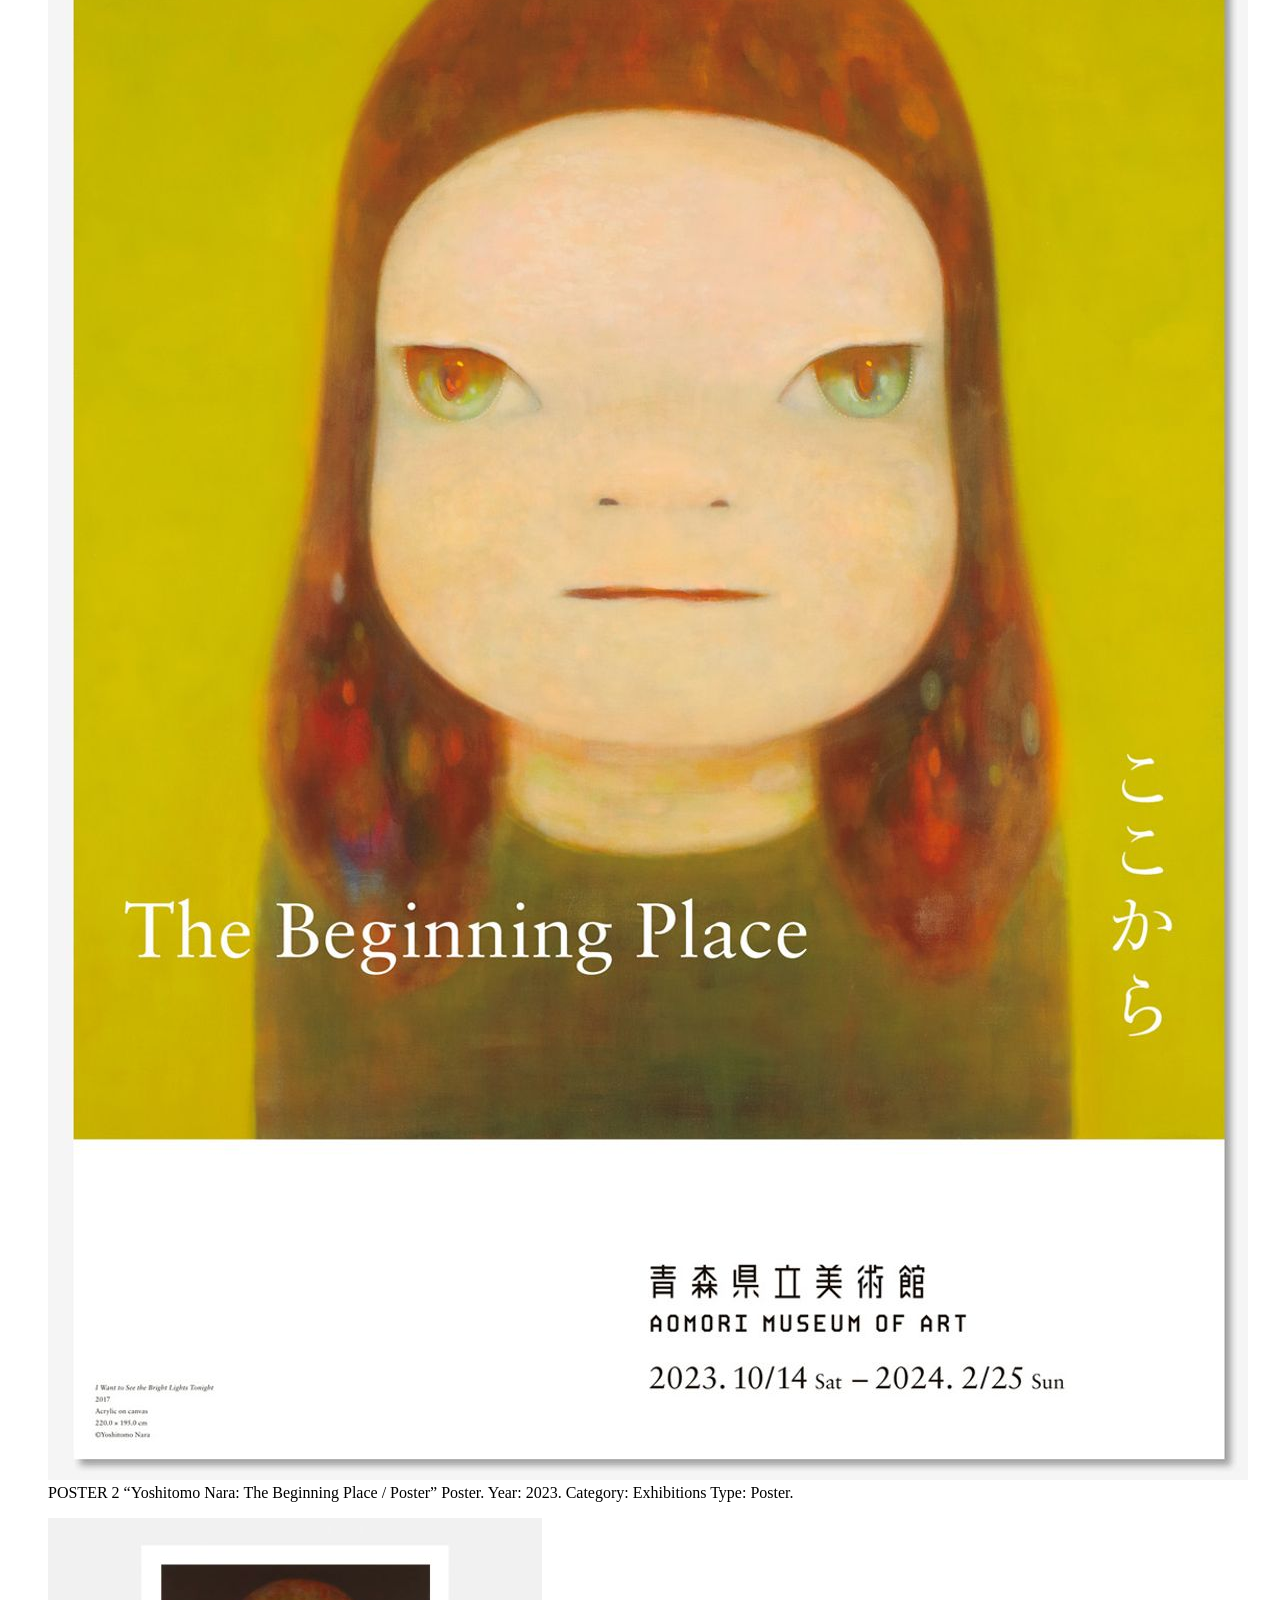
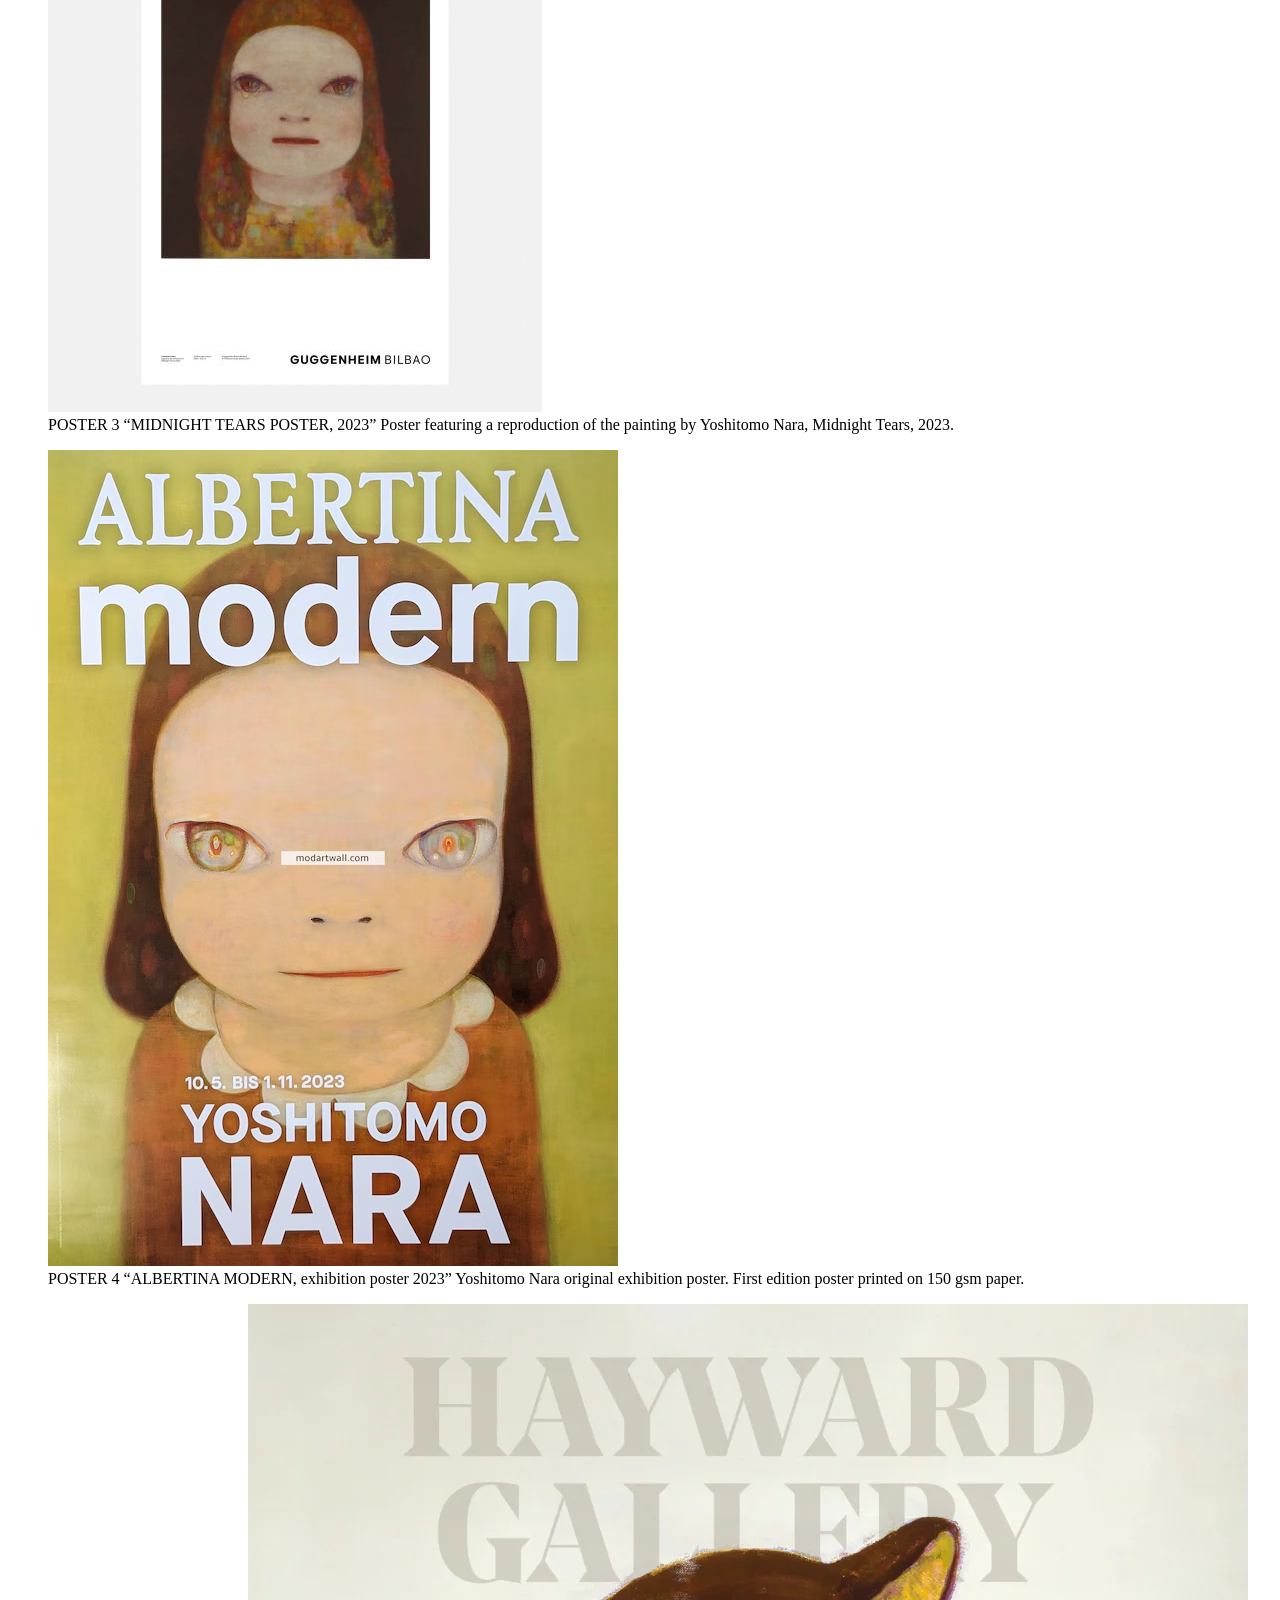
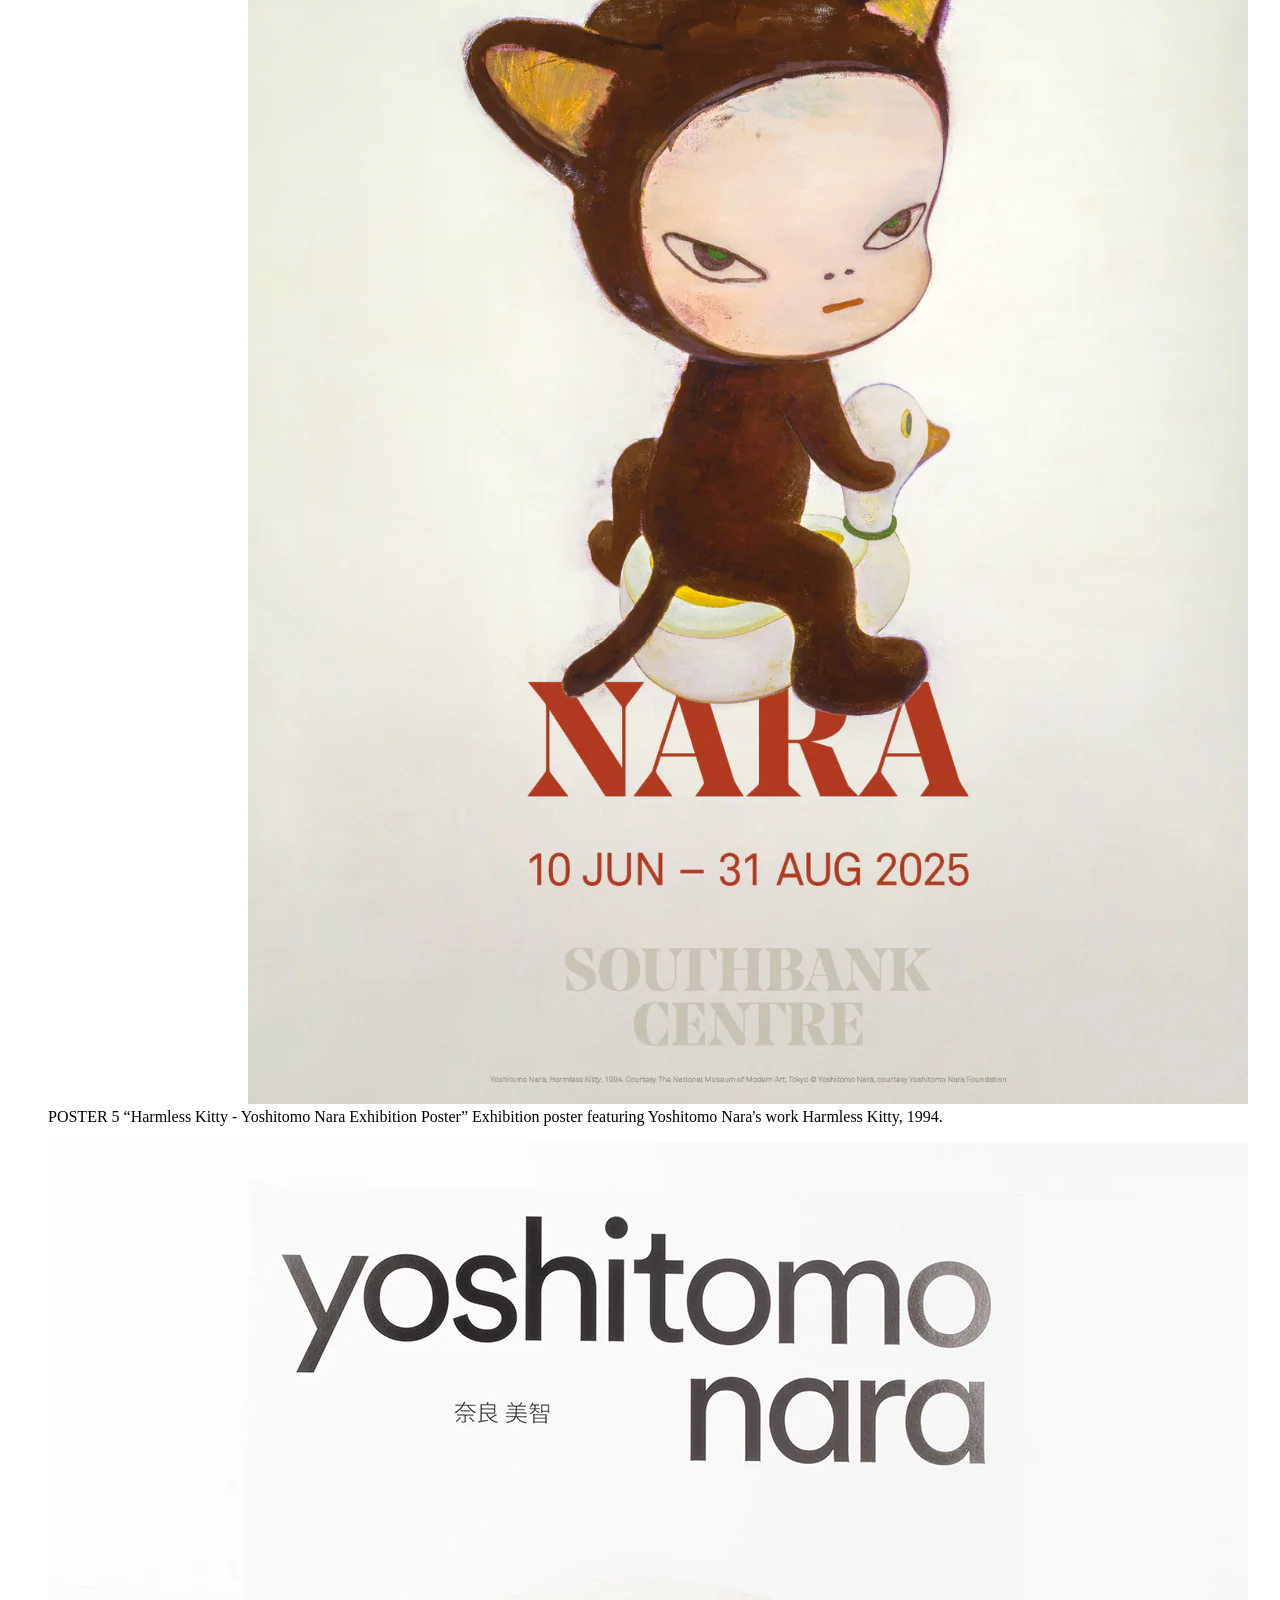
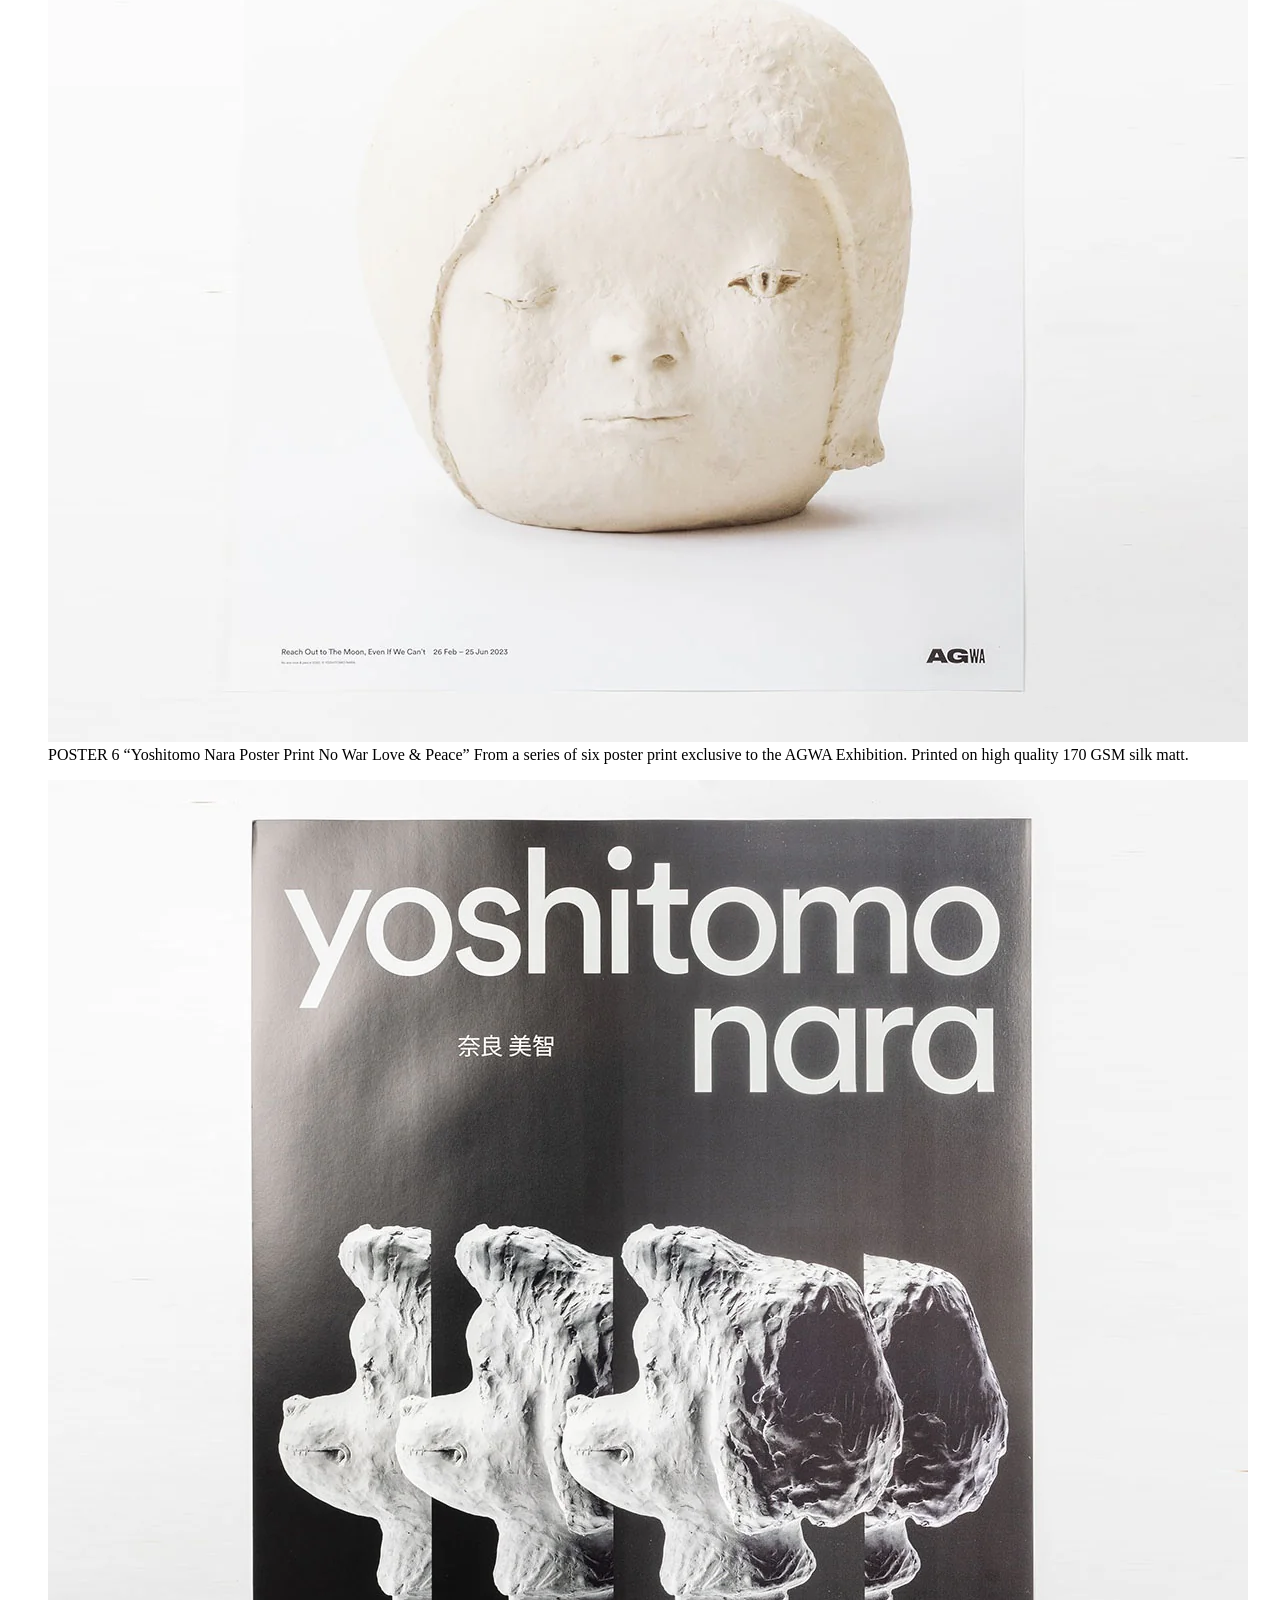
==== commit d24aa4e2: "FILTROS ARREGLADOS" ====
--- a/HTML/gallery.html
+++ b/HTML/gallery.html
@@ -4,7 +4,7 @@
     <title>Gallery — Yoshitomo Nara: Posters</title>
     <meta name="viewport" content="width=device-width, initial-scale=1.0">
     <link rel="stylesheet" href="../css/styles.css">
-    <link href="Recurso 4.svg" rel="icon" type="image/icon">
+    <link rel="icon" type="image/svg+xml" href="img/Recurso 4.svg">
     <link rel="preconnect" href="https://fonts.googleapis.com">
     <link rel="preconnect" href="https://fonts.gstatic.com" crossorigin>
     <link href="https://fonts.gooagleapis.com/css2?family=Work+Sans:ital,wght@0,100..900;1,100..900&display=swap" rel="stylesheet">
@@ -39,6 +39,10 @@
             <p>BUY YOUR TICKETS ONLINE!</p>
             <p>BUY YOUR TICKETS ONLINE!</p>
             <p>BUY YOUR TICKETS ONLINE!</p>
+            <p>BUY YOUR TICKETS ONLINE!</p>
+            <p>BUY YOUR TICKETS ONLINE!</p>
+            <p>BUY YOUR TICKETS ONLINE!</p>
+            <p>BUY YOUR TICKETS ONLINE!</p>
         </div>
     </div>
 </header>
@@ -52,19 +56,19 @@
             </p>
         </section>
 
-        <section class="filters">
-            <button>ALL</button>
-            <button>POSTERS</button>
-            <button>PRINTS</button>
-            <button>EXHIBITION GRAPHICS</button>
-        </section>
+     <section class="filters">
+     <button class="filter-btn active-filter" data-filter="all">ALL</button>
+     <button class="filter-btn" data-filter="poster">POSTERS</button>
+     <button class="filter-btn" data-filter="print">PRINTS</button>
+     <button class="filter-btn" data-filter="exhibition">EXHIBITION GRAPHICS</button>
+     </section>
 
         <section class="gallery-grid">
             <figure data-category="print">
                 <img src="img/PRINT1.jpg.webp" alt="Green Eyes 2002">
                 <figcaption>
                     <span>PRINT 1</span>
-                    “Green Eyes (2002)”<br>
+                 <span class="obra-titulo">“Green Eyes (2002)”</span>
                     This print features a reproduction of Yoshitomo Nara’s Green Eyes (2002), an artwork in MoMA's collection. This reproduction is printed using state-of-the-art printing technology and materials. The high-density pigments provide rich and long-lasting colors and tonalities.
                 </figcaption>
             </figure>
@@ -73,7 +77,7 @@
                 <img src="img/PRINT2.jpg.webp" alt="OH MY GOD I MISS YOU 2001">
                 <figcaption>
                     <span>PRINT 2</span>
-                    “OH! MY GOD! I MISS YOU! (2001)”<br>
+                    <span class="obra-titulo">“OH! MY GOD! I MISS YOU! (2001)”</span>
                     This print features a reproduction of Yoshitomo Nara’s OH! MY GOD! I MISS YOU! (2001), an artwork in MoMA's collection. This reproduction is printed using state-of-the-art printing technology and materials.
                 </figcaption>
             </figure>
@@ -82,7 +86,7 @@
                 <img src="img/PRINT3.jpg.webp" alt="Untitled Eye Patch 2001">
                 <figcaption>
                     <span>PRINT 3</span>
-                    “Untitled (Eye Patch) (2001)”<br>
+                    <span class="obra-titulo">“Untitled (Eye Patch) (2001)”</span>
                     This print features a reproduction of Yoshitomo Nara’s Untitled (Eye Patch) (2001), an artwork in MoMA's collection. This reproduction is printed using state-of-the-art printing technology and materials.
                 </figcaption>
             </figure>
@@ -91,7 +95,7 @@
                 <img src="img/PRINT4.jpg.webp" alt="Yoshitomo Nara Postcard Folio">
                 <figcaption>
                     <span>PRINT 4</span>
-                    “Yoshitomo Nara Postcard Folio”<br>
+                   <span class="obra-titulo">“Yoshitomo Nara Postcard Folio”</span>
                     Twenty postcards are featured in the Yoshitomo Nara folio, published on the occasion of the exhibition Yoshitomo Nara at LACMA.
                 </figcaption>
             </figure>
@@ -100,7 +104,7 @@
                 <img src="img/POSTER1.jpeg" alt="YOSHITOMO NARA + GRAF EXHIBITION POSTER">
                 <figcaption>
                     <span>POSTER 1</span>
-                    “YOSHITOMO NARA + GRAF EXHIBITION POSTER”<br>
+                    <span class="obra-titulo">“YOSHITOMO NARA + GRAF EXHIBITION POSTER”</span>
                     YOSHITOMO NARA b. 1959. Inkjet and offset print. Executed in 2007-8
                 </figcaption>
             </figure>
@@ -109,7 +113,7 @@
                 <img src="img/POSTER2.jpg" alt="Yoshitomo Nara The Beginning Place Poster">
                 <figcaption>
                     <span>POSTER 2</span>
-                    “Yoshitomo Nara: The Beginning Place / Poster”<br>
+                  <span class="obra-titulo"> “Yoshitomo Nara: The Beginning Place / Poster”</span>
                     Poster. Year: 2023. Category: Exhibitions Type: Poster.
                 </figcaption>
             </figure>
@@ -118,7 +122,7 @@
                 <img src="img/POSTER3.jpg" alt="Midnight Tears Poster 2023">
                 <figcaption>
                     <span>POSTER 3</span>
-                    “MIDNIGHT TEARS POSTER, 2023”<br>
+                 <span class="obra-titulo">“MIDNIGHT TEARS POSTER, 2023”</span>
                     Poster featuring a reproduction of the painting by Yoshitomo Nara, Midnight Tears, 2023.
                 </figcaption>
             </figure>
@@ -127,7 +131,7 @@
                 <img src="img/POSTER4.jpg.avif" alt="Albertina Modern exhibition poster">
                 <figcaption>
                     <span>POSTER 4</span>
-                    “ALBERTINA MODERN, exhibition poster 2023”<br>
+                 <span class="obra-titulo">“ALBERTINA MODERN, exhibition poster 2023”</span>
                     Yoshitomo Nara original exhibition poster. First edition poster printed on 150 gsm paper.
                 </figcaption>
             </figure>
@@ -136,7 +140,7 @@
                 <img src="img/POSTER5.png.webp" alt="Harmless Kitty exhibition poster">
                 <figcaption>
                     <span>POSTER 5</span>
-                    “Harmless Kitty - Yoshitomo Nara Exhibition Poster”<br>
+                 <span class="obra-titulo">“Harmless Kitty - Yoshitomo Nara Exhibition Poster”</span>
                     Exhibition poster featuring Yoshitomo Nara's work Harmless Kitty, 1994.
                 </figcaption>
             </figure>
@@ -145,7 +149,7 @@
                 <img src="img/POSTER6.jpg.webp" alt="No War Love and Peace poster">
                 <figcaption>
                     <span>POSTER 6</span>
-                    “Yoshitomo Nara Poster Print No War Love & Peace”<br>
+                 <span class="obra-titulo">“Yoshitomo Nara Poster Print No War Love & Peace”</span>
                     From a series of six poster print exclusive to the AGWA Exhibition. Printed on high quality 170 GSM silk matt.
                 </figcaption>
             </figure>
@@ -154,7 +158,7 @@
                 <img src="img/POSTER7.jpg.webp" alt="Regent Dog poster">
                 <figcaption>
                     <span>POSTER 7</span>
-                    “Yoshitomo Nara Poster Print Regent Dog”<br>
+                <span class="obra-titulo">“Yoshitomo Nara Poster Print Regent Dog”</span>
                     Choose from a series of six poster print exclusive to the AGWA Exhibition. Printed on high quality 170 GSM silk matt.
                 </figcaption>
             </figure>
@@ -163,7 +167,7 @@
                 <img src="img/POSTER8.jpg" alt="Under The Hazy Sky 2012">
                 <figcaption>
                     <span>POSTER 8</span>
-                    “Under The Hazy Sky, 2012”<br>
+                <span class="obra-titulo">“Under The Hazy Sky, 2012”</span>
                     Released at Yoshitomo Nara's critically acclaimed exhibition “A bit like you and me...” at the Yokohama Museum of Art 2012.
                 </figcaption>
             </figure>
@@ -172,7 +176,7 @@
                 <img src="img/POSTER9.jpeg" alt="FireAid poster 2025">
                 <figcaption>
                     <span>POSTER 9</span>
-                    “Yoshitomo Nara Joins FireAid Concert Effort with Exclusive Merchandise for Wildfire Relief”<br>
+                <span class="obra-titulo">“Yoshitomo Nara Joins FireAid Concert Effort with Exclusive Merchandise for Wildfire Relief”</span>
                     The collection includes posters, T-shirts, hoodies, caps, and tote bags.
                 </figcaption>
             </figure>
